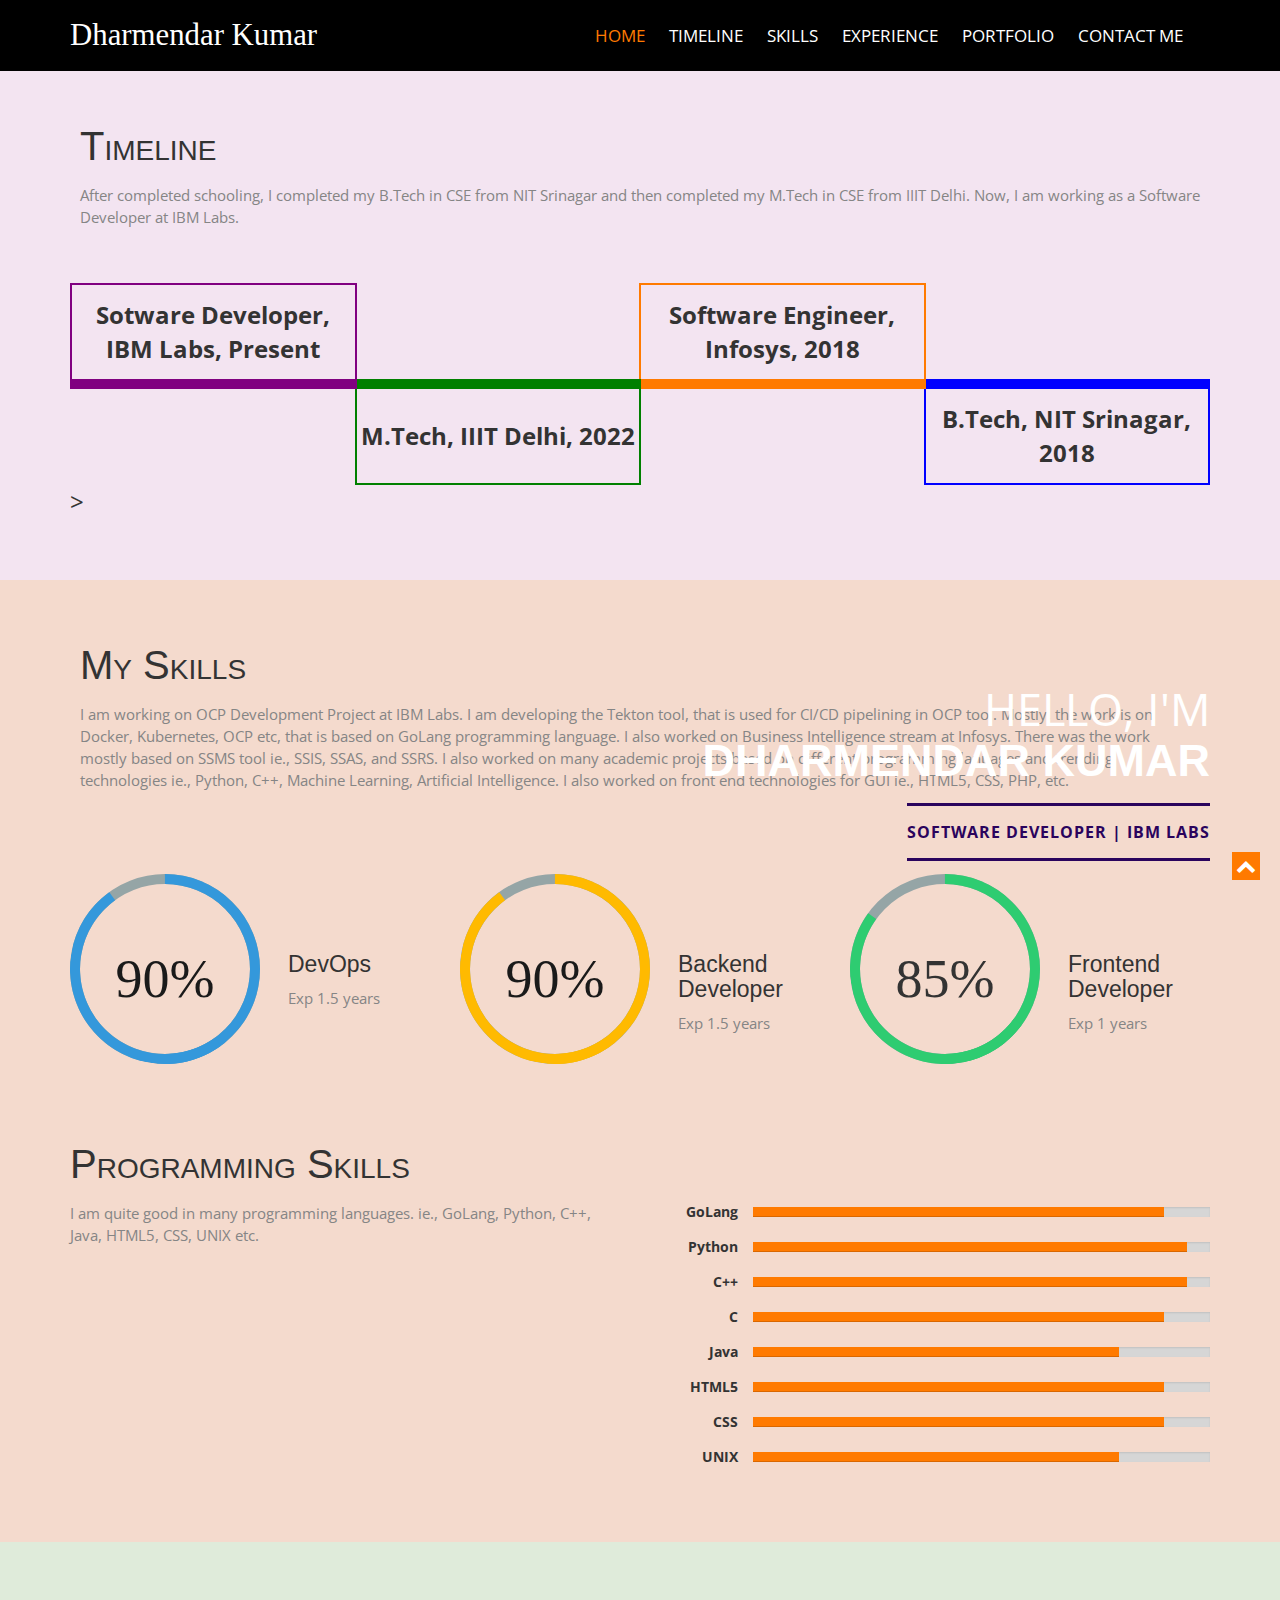
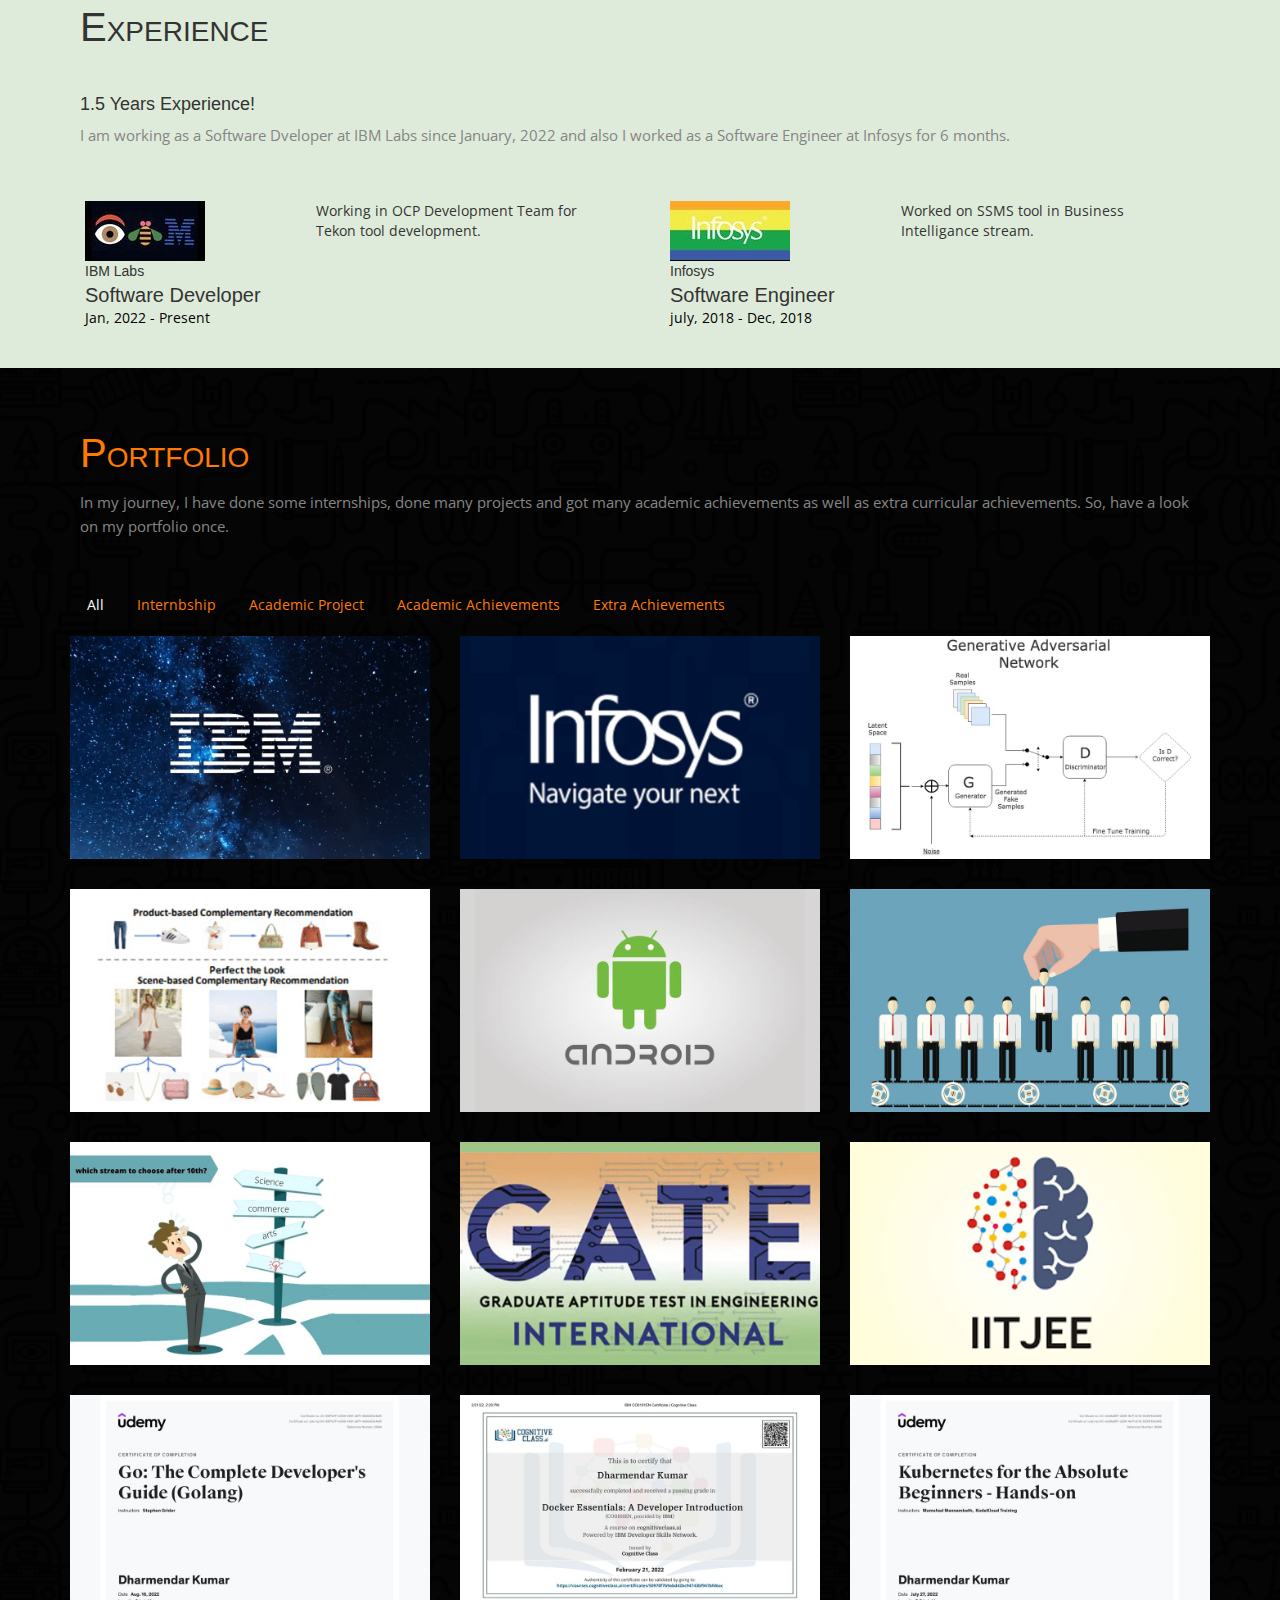
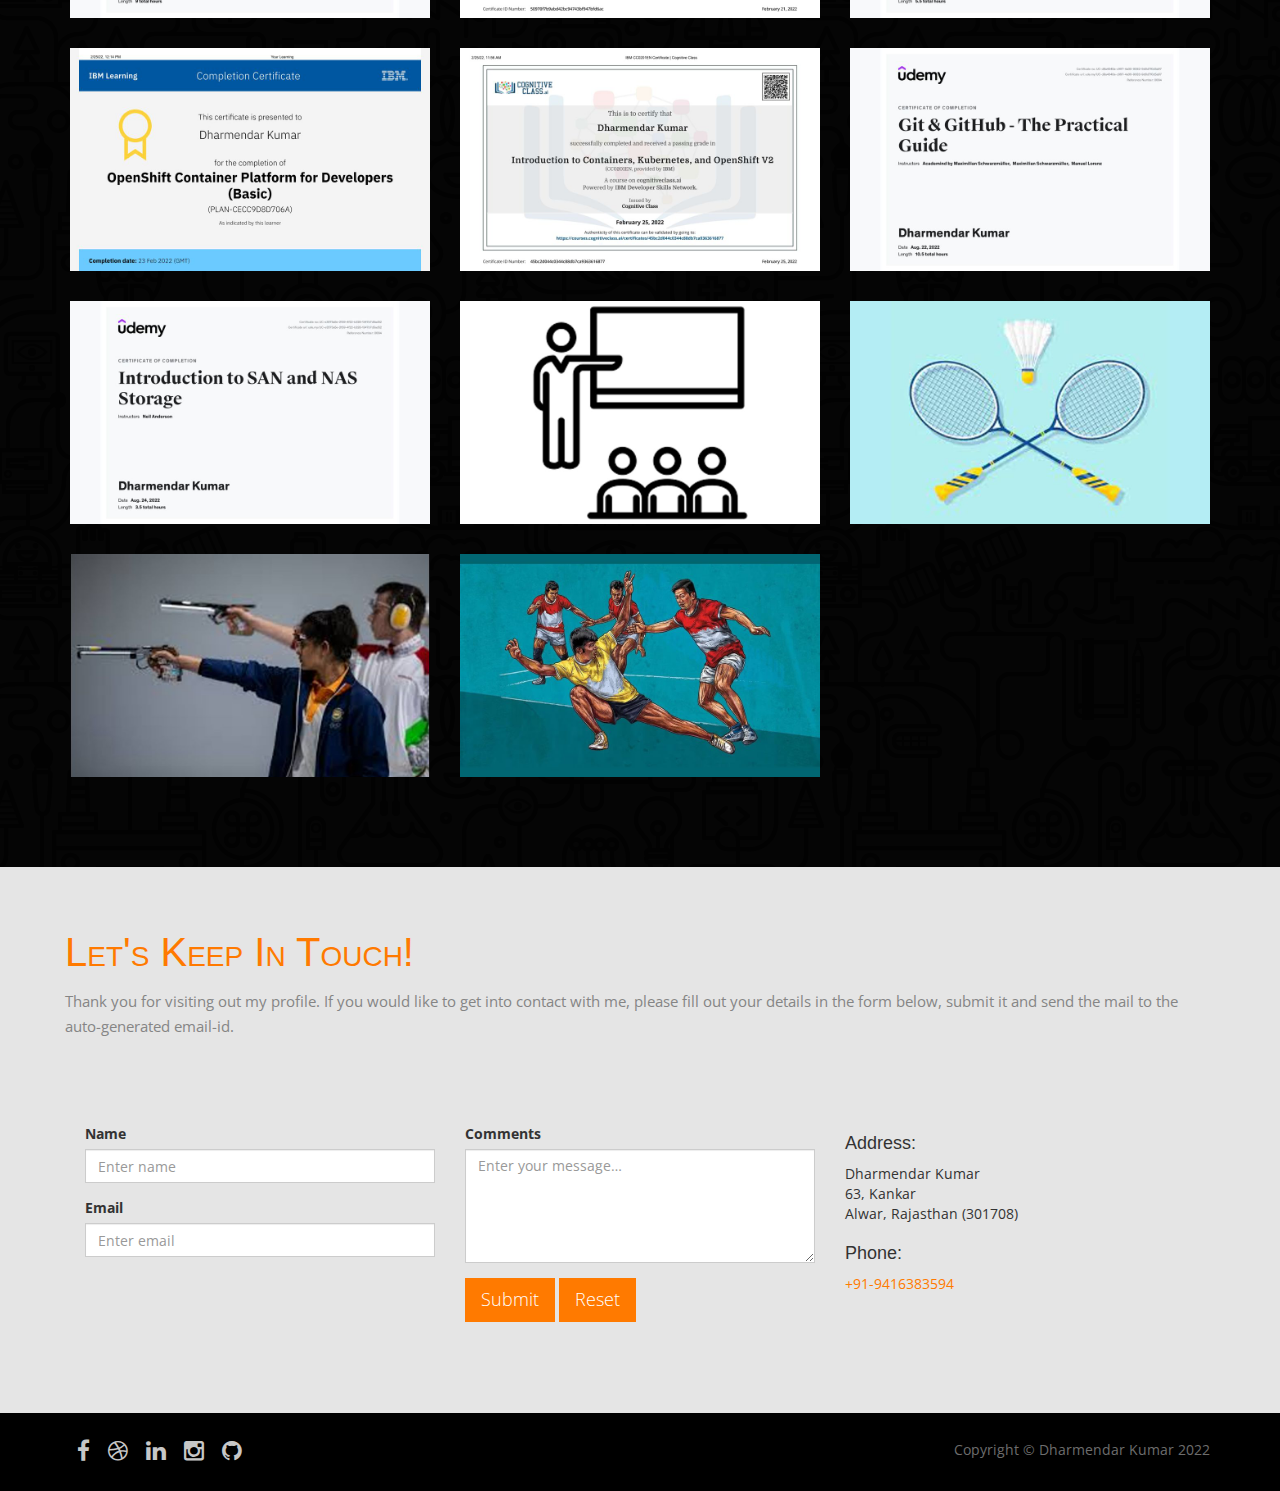
==== index.html @ c3bf2777 "portfolio files" ====
<!doctype html>
<!--[if IE 7 ]>    <html lang="en-gb" class="isie ie7 oldie no-js"> <![endif]-->
<!--[if IE 8 ]>    <html lang="en-gb" class="isie ie8 oldie no-js"> <![endif]-->
<!--[if IE 9 ]>    <html lang="en-gb" class="isie ie9 no-js"> <![endif]-->
<!--[if (gt IE 9)|!(IE)]><!-->
<html lang="en-gb" class="no-js">
<!--<![endif]-->






<head>
<meta charset="utf-8">
<meta name="viewport" content="width=device-width, initial-scale=1, maximum-scale=1">
<!--[if lt IE 9]> 
    <meta http-equiv="X-UA-Compatible" content="IE=edge,chrome=1">
    <![endif]-->
<title>Portfolio - Dharmendar Kumar</title>
<meta name="description" content="">
<meta name="author" content="WebThemez">
<!--[if lt IE 9]>
        <script src="http://html5shim.googlecode.com/svn/trunk/html5.js"></script>
    <![endif]-->
<!--[if lte IE 8]>
		<script type="text/javascript" src="http://explorercanvas.googlecode.com/svn/trunk/excanvas.js"></script>
	<![endif]-->
<link rel="stylesheet" href="css/bootstrap.min.css" />
<link rel="stylesheet" type="text/css" href="css/isotope.css" media="screen" />
<link rel="stylesheet" href="js/fancybox/jquery.fancybox.css" type="text/css" media="screen" />
<link rel="stylesheet" type="text/css" href="css/da-slider.css" />
<link rel="stylesheet" href="css/styles.css" />
<!-- Font Awesome -->
<link href="css/font-awesome.min.css" rel="stylesheet">
</head>







<body>
<header class="header">
  <div class="container">
    <nav class="navbar navbar-inverse" role="navigation">
      <div class="navbar-header">
        <button type="button" id="nav-toggle" class="navbar-toggle" data-toggle="collapse" data-target="#main-nav"> <span class="sr-only">Toggle navigation</span> <span class="icon-bar"></span> <span class="icon-bar"></span> <span class="icon-bar"></span> </button>
        <a href="#" class="navbar-brand scroll-top logo"><b>Dharmendar Kumar</b></a> </div>
      <!--/.navbar-header-->
      <div id="main-nav" class="collapse navbar-collapse">
        <ul class="nav navbar-nav" id="mainNav">
          <li class="active"><a href="#home" class="scroll-link">Home</a></li>
          <li><a href="#aboutUs" class="scroll-link">Timeline</a></li>
          <li><a href="#skills" class="scroll-link">Skills</a></li>
          <li><a href="#experience" class="scroll-link">Experience</a></li>
          <li><a href="#portfolio" class="scroll-link">Portfolio</a></li>
          <li><a href="#contactUs" class="scroll-link">Contact Me</a></li>
        </ul>
      </div>
      <!--/.navbar-collapse--> 
    </nav>
    <!--/.navbar--> 
  </div>
  <!--/.container--> 
</header>
<!--/.header-->
<div id="#top"></div>
<section id="home">
  <div class="banner-container"> <img src="images/banner-bg6.jpg" alt="banner" width=100% hight=70% />
    <div class="container banner-content">
      <div class="heroText">
        <h2><span>HEllo, I'm</span><br>
          Dharmendar Kumar</h2>
        <span class="caption">Software Developer | IBM Labs</span> </div>
    </div>
  </div>
</section>





<!-- Timeline Section
<div class="container">
  <section id="timeline">
    <h2 class="text-center">Timeline</h2>
    <hr class="star-primary">
    <ul class="timeline">
       <li class="timeline">
        <div class="timeline-badge success"><i class="fa fa-file-o"></i></div>
        <div class="timeline-panel">
          <div class="timeline-heading">
            <h4 class="timeline-title">TCS CAMPUS AMBASSADOR</h4>
            <p><small class="text-muted"><i class="fa fa-clock-o"></i> January, 2017-Present</small></p>
          </div>
          <div class="timeline-body">
            <p>Was selected for the TCS campus ambassador.</p>
          </div>
        </div>
      </li>
      <li class="timeline-inverted">
        <div class="timeline-badge warning"><i class="fa fa-check-square-o"></i></div>
        <div class="timeline-panel">
          <div class="timeline-heading">
            <h4 class="timeline-title">Portfolio</h4>
            <p><small class="text"><i class="fa fa-clock-o"></i> April, 2018</small></p>
          </div>
          <div class="timeline-body">
            <p>Created this website for showcasing my Portfolio.</p>
          </div>
        </div>
      </li>
      <li class="timeline">
        <div class="timeline-badge success"><i class="fa fa-file-o"></i></div>
        <div class="timeline-panel">
          <div class="timeline-heading">
            <h4 class="timeline-title">Huawei ICT Academy Competition India 2018</h4>
            <p><small class="text-muted"><i class="fa fa-clock-o"></i> jan, 2018</small></p>
          </div>
          <div class="timeline-body">
            <p>Was selected Top 200 students across the india in Global HCNA - Routing and Switching Exam and take the opportunity to global certification.</p>
          </div>
        </div>
      </li>
      <li class="timeline-inverted">
        <div class="timeline-badge warning"><i class="fa fa-check-square-o"></i></div>
        <div class="timeline-panel">
          <div class="timeline-heading">
            <h4 class="timeline-title">Udacity WebDev Basics</h4>
            <p><small class="text"><i class="fa fa-clock-o"></i> Feb, 2018</small></p>
          </div>
          <div class="timeline-body">
            <p>Was selected for the google india challenge scholership for Front-End WebDev and started to working on that Course and its projects.</p>
          </div>
        </div>
      </li>
      <li class="timeline">
        <div class="timeline-badge warning"><i class="fa fa-check-square-o"></i></div>
        <div class="timeline-panel">
          <div class="timeline-heading">
            <h4 class="timeline-title">Spychat App</h4>
            <p><small class="text-muted"><i class="fa fa-clock-o"></i> April, 2018</small></p>
          </div>
          <div class="timeline-body">
            <p>Created my first python app.It was a great experiance and I got a chance to work on something different and I will learn new things.</p>
          </div>
        </div>
      </li>
      <li class="timeline-inverted">
        <div class="timeline-badge success"><i class="fa fa-file-o"></i></div>
        <div class="timeline-panel">
          <div class="timeline-heading">
            <h4 class="timeline-title">Learn Python course from udemy</h4>
            <p><small class="text"><i class="fa fa-clock-o"></i> March, 2018</small></p>
          </div>
          <div class="timeline-body">
            <p>Work on boot-up skills by solve 29 problems.</p>
          </div>
        </div>
      </li>
      <li class="timeline">
        <div class="timeline-badge success"><i class="fa fa-file-o"></i></div>
        <div class="timeline-panel">
          <div class="timeline-heading">
            <h4 class="timeline-title">Started learning Machine Learning course</h4>
            <p><small class="text-muted"><i class="fa fa-clock-o"></i> June, 2018</small></p>
          </div>
          <div class="timeline-body">
            <p>Started learing ML as it was so popular.</p>
          </div>
        </div>
      </li>
      <li class="timeline-inverted">
        <div class="timeline-badge warning"><i class="fa fa-check-square-o"></i></div>
        <div class="timeline-panel">
          <div class="timeline-heading">
            <h4 class="timeline-title">First Project in C</h4>
            <p><small class="text"><i class="fa fa-clock-o"></i> August 2016</small></p>
          </div>
          <div class="timeline-body">
            <p>Started working on my first ever project in C which was not a very Complex one but still it was my first step twards progaming and devlopment.</p>
          </div>
        </div>
      </li>
    </ul>
    <div class="text-center">
      <img class="img-fluid" src="img/under_construction.png" alt="">
      <h3>Under Construction</h3>
    </div> -->
  <!-- </section>
</div> -->

<!-- <section id="introText">
  <div class="container">
    <div>
      <h1>I create beautiful responsive websites, Yes I am a UX geek</h1>
      <p>Lorem ipsum dolor sit amet, consectetur adipiscing elit. Suspendisse interdum erat et neque tincidunt volutpat. Cras eget augue id dui varius pretium. Cras posuere dolor risus. Pellentesque elementum ultricies quam, sit amet rhoncus nisl viverra in. Cras imperdiet nisi a euismod molestie. Ut a metus arcu. Pellentesque feugiat dictum erat. Nulla vehicula condimentum purus, quis imperdiet nisl ultricies eleifend. Nulla quis rhoncus risus. Ut vel vehicula urna.</p>
    </div>
  </div>
</section> -->





<!--About-->
<section id="aboutUs" class="secPad">
  <div class="container">
    <div class="heading "> 
      <!-- Heading -->
      <h2>Timeline</h2>
      <p>After completed schooling, I completed my B.Tech in CSE from NIT Srinagar and then completed my M.Tech in CSE from IIIT Delhi. Now, I am working as a Software Developer at IBM Labs.</p>
    </div>
  
    <!-- <table style="width:100%;height:100px;text-align:center;margin:auto;border-collapse: collapse;">
      <tr style="height:100px;">
        <td style="border:1px solid;">X GDPS (RBSE) 2011</td>
        <td style="font-size:xx-large">»</td>
        <td style="border:1px solid;">XII GDPS (RBSE) 2013</td>
        <td style="font-size:xx-large">»</td>
        <td style="border:1px solid;">B.Tech NIT Srinagar 2018</td>
        <td style="font-size:xx-large">»</td>
        <td style="border:1px solid;">Software Engineer Infosys 2018</td>
        <td style="font-size:xx-large">»</td>
        <td style="border:1px solid;">M.Tech IIIT Delhi 2022</td>
        <td style="font-size:xx-large">»</td>
        <td style="border:1px solid;">Software Developer IBM Labs Present</td>
      </tr>
    </table> -->
    <font font-weight:bold; size="5" face="Courier New" ><b>
    <table style="width:100%;height:200px;text-align:center;margin:auto;border-collapse: collapse;">
      <tr style="height:100px;">
        <!-- <div class="time"> -->
        <td style="border:2px solid;border-bottom:10px solid; border-color:purple">Sotware Developer, IBM Labs, Present</td>
      <!-- </div> -->
        <td style="width:25%;border-bottom:10px solid; border-color:green">&nbsp;</td>
        <td style="width:25%;border:2px solid;border-bottom:10px solid; border-color:#FF7A00">Software Engineer, Infosys, 2018</td>
        <td style="width:25%;border-bottom:10px solid; border-color:blue">&nbsp;</td>
      </tr>
      <tr style="height:100px;">
        <td>&nbsp;</td>
        <td style="width:25%;border:2px solid; border-color:green">M.Tech, IIIT Delhi, 2022</td>
        <td>&nbsp;</td>
        <td style="width:25%;border:2px solid; border-color:blue">B.Tech, NIT Srinagar, 2018</td>
      </tr>
    </table></b>>
  </font>
    <!-- <div class="row"> 
      <div class="col-md-4 tileBox"> <img src="images/dharm-removebg.png" alt="me" width="325" height="300"/> </div>
      <div class="col-md-8 tileBox">
        <div class="txtHead">
          <h2>I am Dharmendar Kumar,</h2>
          <h3>Software Developer</h3>
        </div>
        <p>Lorem ipsum dolor sit amet, consectetur adipiscing elitendisse interdum erat et neque tincidunt volutpat. Cras eget. Suspendisse interdum erat et neque tincidunt volutpat. <br/>
          <br/>
          Cras eget augue id dui varius pretium.
          Consectetur adipiscing elit. Suspendisse interdum erat et neque tincidunt volutpat. Cras eget augue id dui varius.</p>
      </div>
    </div> -->
  </div>
</section>




<!--Quote-->
<!-- <section id="quote" class="bg-parlex">
  <div class="parlex-back">
    <div class="container">
     <div class="row">
	<div class="col-md-12">      <h2>“Dreams are extremely important. You can’t do it unless you imagine it.” <span>-George Lucas</span></h2></div>
      </div>
    </div>
  </div>
</section> -->


<!--Skills-->
<section id="skills" class="secPad white">
  <div class="container">
    <div class="heading "> 
      <!-- Heading -->
      <h2>My Skills</h2>
      <p>I am working on OCP Development Project at IBM Labs. I am developing the Tekton tool, that is used for CI/CD pipelining in OCP tool. 
        Mostly, the work is on Docker, Kubernetes, OCP etc, that is based on GoLang programming language. 
        I also worked on Business Intelligence stream at Infosys. There was the work mostly based on SSMS tool ie., SSIS, SSAS, and SSRS.
        I also worked on many academic projects based on different programming lanuages and trending technologies ie., 
        Python, C++, Machine Learning, Artificial Intelligence.
        I also worked on front end technologies for GUI ie., HTML5, CSS, PHP, etc.</p>
    </div>
    <div class="row skillContainer">
      <div class="col-md-4 skillBox">
        <div id="diagram-id-3" class="diagram" data-percent="90%"></div>
        <div class="chart-text">
          <h4>DevOps</h4>
          <p>Exp 1.5 years</p>
        </div>
      </div>

      <div class="col-md-4 skillBox">
        <div id="diagram-id-1" class="diagram" data-percent="90%"></div>
        <div class="chart-text">
          <h4>Backend Developer</h4>
          <p>Exp 1.5 years</p>
        </div>
      </div>

      <div class="col-md-4 skillBox">
        <div id="diagram-id-2" class="diagram" data-percent="85%"></div>
        <div class="chart-text">
          <h4>Frontend Developer</h4>
          <p>Exp 1 years</p>
        </div>
      </div>
     
    </div>
    <div class="row">
      <div class="col-sm-6">
        <h2>Programming Skills</h2>
        <p class="mrgBtm20"> I am quite good in many programming languages. ie., 
          GoLang, Python, C++, Java, HTML5, CSS, UNIX etc.
           </p>
      </div>
      <div class="col-sm-6"> <br/>
        <br/>
        <br/>
        <div class="row">
          <div class="col-md-2 skilltitle"><b>GoLang</b></div>
          <div class="col-md-10">
            <div class="progress">
              <div class="progress-bar" role="progressbar" aria-valuenow="90" aria-valuemin="0" aria-valuemax="100" style="width: 90%;"> <span class="sr-only">90% Complete</span> </div>
            </div>
          </div>
        </div>
        <div class="row">
          <div class="col-md-2 skilltitle"><b>Python</b></div>
          <div class="col-md-10">
            <div class="progress">
              <div class="progress-bar" role="progressbar" aria-valuenow="80" aria-valuemin="0" aria-valuemax="100" style="width: 95%;"> <span class="sr-only">95% Complete</span> </div>
            </div>
          </div>
        </div>
        <div class="row">
          <div class="col-md-2 skilltitle"><b>C++</b></div>
          <div class="col-md-10">
            <div class="progress">
              <div class="progress-bar" role="progressbar" aria-valuenow="80" aria-valuemin="0" aria-valuemax="100" style="width: 95%;"> <span class="sr-only">95% Complete</span> </div>
            </div>
          </div>
        </div>
        <div class="row">
          <div class="col-md-2 skilltitle"><b>C</b></div>
          <div class="col-md-10">
            <div class="progress">
              <div class="progress-bar" role="progressbar" aria-valuenow="80" aria-valuemin="0" aria-valuemax="100" style="width: 90%;"> <span class="sr-only">90% Complete</span> </div>
            </div>
          </div>
        </div>
        <div class="row">
          <div class="col-md-2 skilltitle"><b>Java</b></div>
          <div class="col-md-10">
            <div class="progress">
              <div class="progress-bar" role="progressbar" aria-valuenow="80" aria-valuemin="0" aria-valuemax="100" style="width: 80%;"> <span class="sr-only">80% Complete</span> </div>
            </div>
          </div>
        </div>
        <div class="row">
          <div class="col-md-2 skilltitle"><b>HTML5</b></div>
          <div class="col-md-10">
            <div class="progress">
              <div class="progress-bar" role="progressbar" aria-valuenow="80" aria-valuemin="0" aria-valuemax="100" style="width: 90%;"> <span class="sr-only">90% Complete</span> </div>
            </div>
          </div>
        </div>
        <div class="row">
          <div class="col-md-2 skilltitle"><b>CSS</b></div>
          <div class="col-md-10">
            <div class="progress">
              <div class="progress-bar" role="progressbar" aria-valuenow="75" aria-valuemin="0" aria-valuemax="100" style="width: 90%;"> <span class="sr-only">90% Complete</span> </div>
            </div>
          </div>
        </div>
        <div class="row">
          <div class="col-md-2 skilltitle"><b>UNIX</b></div>
          <div class="col-md-10">
            <div class="progress">
              <div class="progress-bar" role="progressbar" aria-valuenow="75" aria-valuemin="0" aria-valuemax="100" style="width: 80%;"> <span class="sr-only">80% Complete</span> </div>
            </div>
          </div>
        </div>
      </div>
    </div>
  </div>
</section>






<!--Experience-->
<section id="experience">
<div class="container">
<div class="heading"> 
  <!-- Heading -->
  <h2>Experience</h2>
  <br/>
  <h4>1.5 Years Experience!</h4>
  <p>I am working as a Software Dveloper at IBM Labs since January, 2022 and also I worked as a Software Engineer at Infosys for 6 months.</p>
</div>
<div class="row experience-details">
  <div class="col-md-6">
    <div class="col-md-5">
      <div class="icon-block">
        <!-- <i class="fa fa-desktop"></i> -->
        <img src="images/ibmlogo.jpg" alt="" /></div>
      <div class="pull-left">
        <h5>IBM Labs</h5>
        <h4>Software Developer</h4>
        <span>Jan, 2022 - Present</span> </div>
    </div>
    <div class="col-md-7"> Working in OCP Development Team for Tekon tool development. </div>
  </div>
  <div class="col-md-6">
    <div class="col-md-5">
      <div class="icon-block">
        <!-- <i class="fa fa-database"></i> -->
        <img src="images/infosyslogo.jpg" alt="" /></div>
      <div class="pull-left">
        <h5>Infosys</h5>
        <h4>Software Engineer</h4>
        <span>july, 2018 - Dec, 2018</span> </div>
    </div>
    <div class="col-md-7"> Worked on SSMS tool in Business Intelligance stream. </div>
  </div>
</div>
</section>








<!--Portfolio-->
<section id="portfolio" class="page-section section appear clearfix secPad">
  <div class="container">
    <div class="heading"> 
      <!-- Heading -->
      <h2>Portfolio</h2>
      <p>In my journey, I have done some internships, done many projects and got many academic achievements as well as extra curricular achievements. 
        So, have a look on my portfolio once.</p>
    </div>
    <div class="row">
      <nav id="filter" class="col-md-12">
        <ul>
          <li><a href="#" class="current btn-theme btn-small" data-filter="*">All</a></li>
          <li><a href="#" class="btn-theme btn-small" data-filter=".webdesign">Internbship</a></li>
          <li><a href="#" class="btn-theme btn-small" data-filter=".photography">Academic Project</a></li>
          <li><a href="#" class="btn-theme btn-small" data-filter=".print">Academic Achievements</a></li>
          <li><a href="#" class="btn-theme btn-small" data-filter=".extra">Extra Achievements</a></li>
        </ul>
      </nav>
      <div class="col-md-12">
        <div class="row">
          <div class="portfolio-items isotopeWrapper clearfix" id="3">
            <article class="col-sm-4 isotopeItem webdesign">
              <div class="portfolio-item"> <img src="images/portfolio/ibm.jpg" alt="" />
                <div class="portfolio-desc align-center">
                  <div class="folio-info"> <a href="images/portfolio/ibm.jpg" class="fancybox">
                    <h5>Z-Trial for CICS TX</h5>
                    <i class="fa fa-plus-square-o fa-2x"></i></a> </div>
                </div>
              </div>
            </article>
            <article class="col-sm-4 isotopeItem webdesign">
              <div class="portfolio-item"> <img src="images/portfolio/infy.jpg" alt="" />
                <div class="portfolio-desc align-center">
                  <div class="folio-info"> <a href="images/portfolio/infy.jpg" class="fancybox">
                    <h5>Kaga Insurance Policy Design</h5>
                    <i class="fa fa-plus-square-o fa-2x"></i></a> </div>
                </div>
              </div>
            </article>




            <article class="col-sm-4 isotopeItem photography">
              <div class="portfolio-item"> <img src="images/portfolio/gan.jpg" alt="" />
                <div class="portfolio-desc align-center">
                  <div class="folio-info"> <a href="images/portfolio/gan.jpg" class="fancybox">
                    <h5>GAN Model in the Domain of Hyperspectral Images using CNN</h5>
                    <i class="fa fa-plus-square-o fa-2x"></i></a> </div>
                </div>
              </div>
            </article>
            <article class="col-sm-4 isotopeItem photography">
              <div class="portfolio-item"> <img src="images/portfolio/PTL.jpg" alt="" />
                <div class="portfolio-desc align-center">
                  <div class="folio-info"> <a href="images/portfolio/PTL.jpg" class="fancybox">
                    <h5>Perfect the Look: Scene-based Complementary Product Recommendation</h5>
                    <i class="fa fa-plus-square-o fa-2x"></i></a> </div>
                </div>
              </div>
            </article>
            <article class="col-sm-4 isotopeItem photography">
              <div class="portfolio-item"> <img src="images/portfolio/android.jpg" alt="" />
                <div class="portfolio-desc align-center">
                  <div class="folio-info"> <a href="images/portfolio/android.jpg" class="fancybox">
                    <h5>Sevaarth: An Android Application</h5>
                    <i class="fa fa-plus-square-o fa-2x"></i></a> </div>
                </div>
              </div>
            </article>
            <article class="col-sm-4 isotopeItem photography">
              <div class="portfolio-item"> <img src="images/portfolio/campus.jpg" alt="" />
                <div class="portfolio-desc align-center">
                  <div class="folio-info"> <a href="images/portfolio/campus.jpg" class="fancybox">
                    <h5>Campus Recruitment Process System</h5>
                    <i class="fa fa-plus-square-o fa-2x"></i></a> </div>
                </div>
              </div>
            </article>
            <article class="col-sm-4 isotopeItem photography">
              <div class="portfolio-item"> <img src="images/portfolio/stream.jpg" alt="" />
                <div class="portfolio-desc align-center">
                  <div class="folio-info"> <a href="images/portfolio/stream.jpg" class="fancybox">
                    <h5>Stream Analysis for Career Choice</h5>
                    <i class="fa fa-plus-square-o fa-2x"></i></a> </div>
                </div>
              </div>
            </article>
      



            
            <article class="col-sm-4 isotopeItem print">
              <div class="portfolio-item"> <img src="images/portfolio/gate.jpg" alt="" />
                <div class="portfolio-desc align-center">
                  <div class="folio-info"> <a href="images/portfolio/gate.jpg" class="fancybox">
                    <h5>GATE-CS Qualified</h5>
                    <i class="fa fa-plus-square-o fa-2x"></i></a> </div>
                </div>
              </div>
            </article>
            <article class="col-sm-4 isotopeItem print">
              <div class="portfolio-item"> <img src="images/portfolio/iit.jpg" alt="" />
                <div class="portfolio-desc align-center">
                  <div class="folio-info"> <a href="images/portfolio/iit.jpg" class="fancybox">
                    <h5>IIT/JEE Qualified</h5>
                    <i class="fa fa-plus-square-o fa-2x"></i></a> </div>
                </div>
              </div>
            </article>
            <article class="col-sm-4 isotopeItem print">
              <div class="portfolio-item"> <img src="images/portfolio/golang.jpg" alt="" />
                <div class="portfolio-desc align-center">
                  <div class="folio-info"> <a href="images/portfolio/golang.jpg" class="fancybox">
                    <h5>GoLang Certificate</h5>
                    <i class="fa fa-plus-square-o fa-2x"></i></a> </div>
                </div>
              </div>
            </article>
            <article class="col-sm-4 isotopeItem print">
              <div class="portfolio-item"> <img src="images/portfolio/docker.jpg" alt="" />
                <div class="portfolio-desc align-center">
                  <div class="folio-info"> <a href="images/portfolio/docker.jpg" class="fancybox">
                    <h5>Docker for Developers</h5>
                    <i class="fa fa-plus-square-o fa-2x"></i></a> </div>
                </div>
              </div>
            </article>
            <article class="col-sm-4 isotopeItem print">
              <div class="portfolio-item"> <img src="images/portfolio/kubernetes.jpg" alt="" />
                <div class="portfolio-desc align-center">
                  <div class="folio-info"> <a href="images/portfolio/kubernetes.jpg" class="fancybox">
                    <h5>Kubernetes Certificate</h5>
                    <i class="fa fa-plus-square-o fa-2x"></i></a> </div>
                </div>
              </div>
            </article>
            <article class="col-sm-4 isotopeItem print">
              <div class="portfolio-item"> <img src="images/portfolio/ocp.jpg" alt="" />
                <div class="portfolio-desc align-center">
                  <div class="folio-info"> <a href="images/portfolio/ocp.jpg" class="fancybox">
                    <h5>Openshift Container Platform for Developers</h5>
                    <i class="fa fa-plus-square-o fa-2x"></i></a> </div>
                </div>
              </div>
            </article>
            <article class="col-sm-4 isotopeItem print">
              <div class="portfolio-item"> <img src="images/portfolio/cko.jpg" alt="" />
                <div class="portfolio-desc align-center">
                  <div class="folio-info"> <a href="images/portfolio/cko.jpg" class="fancybox">
                    <h5>Containers, Kubernetes, and Openshift V2 </h5>
                    <i class="fa fa-plus-square-o fa-2x"></i></a> </div>
                </div>
              </div>
            </article>
            <article class="col-sm-4 isotopeItem print">
              <div class="portfolio-item"> <img src="images/portfolio/git.jpg" alt="" />
                <div class="portfolio-desc align-center">
                  <div class="folio-info"> <a href="images/portfolio/git.jpg" class="fancybox">
                    <h5>Git & GitHub Certificate</h5>
                    <i class="fa fa-plus-square-o fa-2x"></i></a> </div>
                </div>
              </div>
            </article>
            <article class="col-sm-4 isotopeItem print">
              <div class="portfolio-item"> <img src="images/portfolio/san.jpg" alt="" />
                <div class="portfolio-desc align-center">
                  <div class="folio-info"> <a href="images/portfolio/san.jpg" class="fancybox">
                    <h5>SAN and NAS Storage Certificate</h5>
                    <i class="fa fa-plus-square-o fa-2x"></i></a> </div>
                </div>
              </div>
            </article>
            <article class="col-sm-4 isotopeItem print">
              <div class="portfolio-item"> <img src="images/portfolio/ta.jpg" alt="" />
                <div class="portfolio-desc align-center">
                  <div class="folio-info"> <a href="images/portfolio/ta.jpg" class="fancybox">
                    <h5>TAship in IIITD</h5>
                    <i class="fa fa-plus-square-o fa-2x"></i></a> </div>
                </div>
              </div>
            </article>
            
            



            <article class="col-sm-4 isotopeItem extra">
              <div class="portfolio-item"> <img src="images/portfolio/badminton.jpg" alt="" />
                <div class="portfolio-desc align-center">
                  <div class="folio-info"> <a href="images/portfolio/badminton.jpg" class="fancybox">
                    <h5>Badminton Winner</h5>
                    <i class="fa fa-plus-square-o fa-2x"></i></a> </div>
                </div>
              </div>
            </article>
            <article class="col-sm-4 isotopeItem extra">
              <div class="portfolio-item"> <img src="images/portfolio/shooting.jpg" alt="" />
                <div class="portfolio-desc align-center">
                  <div class="folio-info"> <a href="images/portfolio/shooting.jpg" class="fancybox">
                    <h5>State Shooter</h5>
                    <i class="fa fa-plus-square-o fa-2x"></i></a> </div>
                </div>
              </div>
            </article>
            <article class="col-sm-4 isotopeItem extra">
              <div class="portfolio-item"> <img src="images/portfolio/kabaddi.jpg" alt="" />
                <div class="portfolio-desc align-center">
                  <div class="folio-info"> <a href="images/portfolio/kabaddi.jpg" class="fancybox">
                    <h5>Kabaddi Winner</h5>
                    <i class="fa fa-plus-square-o fa-2x"></i></a> </div>
                </div>
              </div>
            </article>
          </div>
        </div>
      </div>
    </div>
  </div>
</section>







<!--Contact -->
<section id="contactUs" class="page-section secPad">
  <div class="container">
    <div class="row">
      <div class="heading"> 
        <!-- Heading -->
        <h2>Let's Keep In Touch!</h2>
        <p>Thank you for visiting out my profile. If you would like to get into contact with me, please fill out your details in the form below, submit it and send the mail to the auto-generated email-id.</p>
      </div>
    </div>
    <div class="row mrgn30">
      <form method="post" action="mailto:dam.garg18@gmail.com?Subject=Mail from Website" id="contactfrm" role="form" enctype="text/plain">
        <!-- <textarea>Interested in your profile. Thanks!</textarea> -->
        <div class="col-sm-4">
          <div class="form-group">
            <label for="name">Name</label>
            <input type="text" class="form-control" name="Name" id="name" placeholder="Enter name" title="Please enter your name (at least 2 characters)">
          </div>
          <div class="form-group">
            <label for="email">Email</label>
            <input type="email" class="form-control" name="Email" id="email" placeholder="Enter email" title="Please enter a valid email address">
          </div>
        </div>
        <div class="col-sm-4">
          <div class="form-group">
            <label for="comments">Comments</label>
            <textarea name="Comment" class="form-control" id="comments" cols="3" rows="5" placeholder="Enter your message…" title="Please enter your message (at least 10 characters)"></textarea>
          </div>
          <button type="submit" class="btn btn-lg btn-primary" id="submit">Submit</button>
          <button type="reset" class="btn btn-lg btn-primary" id="reset">Reset</button>
          <div class="result"></div>
        </div>
      </form>
      <div class="col-sm-4">
        <h4>Address:</h4>
        <address>
        Dharmendar Kumar<br>
        63, Kankar<br>
        Alwar, Rajasthan (301708) <br>
        </address>
        <h4>Phone:</h4>
        <address>
        <a href="tel:+91-9416383594">+91-9416383594</a><br>
        </address>
      </div>
    </div>
  </div>
  <!--/.container--> 
</section>






<!--/.page-section-->
<footer class="copyright">
  <div class="container">
    <div class="row">
      <div class="col-md-6">
        <div class="social pull-left">
           <!-- <a href="http://twitter.com"><i class="fa fa-twitter"></i></a>  -->
           <a href="http://www.facebook.com/profile.php?id=100008387088481"><i class="fa fa-facebook"></i></a> 
           <a href="#"><i class="fa fa-dribbble"></i></a> 
           <!-- <a href="#"><i class="fa fa-flickr"></i></a>  -->
           <a href="https://linkedin.com/in/DharmGarg"><i class="fa fa-linkedin"></i></a> 
           <a href="https://www.instagram.com/dharm_garg"><i class="fa fa-instagram"></i></a> 
           <a href="http://www.github.com/DharmGarg"><i class="fa fa-github"></i></a> </div>
      </div>
      <div class="col-md-6"> <span class="pull-right">Copyright &copy; Dharmendar Kumar 2022</span> </div>
    </div>
    <!-- / .row --> 
  </div>
</footer>
<a href="#top" class="topHome"><i class="fa fa-chevron-up fa-2x"></i></a> 








<!--[if lte IE 8]><script src="//ajax.googleapis.com/ajax/libs/jquery/1.11.0/jquery.min.js"></script><![endif]--> 
<script src="js/modernizr-latest.js"></script> 
<script src="js/jquery-1.8.2.min.js" type="text/javascript"></script> 
<script src="js/bootstrap.min.js" type="text/javascript"></script> 
<script src="js/jquery.isotope.min.js" type="text/javascript"></script> 
<script src="js/fancybox/jquery.fancybox.pack.js" type="text/javascript"></script> 
<script src="js/jquery.nav.js" type="text/javascript"></script> 
<script src="js/jquery.cslider.js" type="text/javascript"></script> 
<script src="js/jquery.diagram.js"></script> 
<script src="js/custom.js" type="text/javascript"></script> 
<script src="js/owl-carousel/owl.carousel.js"></script>
</body>
</html>
---- css/isotope.css ----
/* Start: Recommended Isotope styles */

/**** Isotope Filtering ****/

.isotope-item {
  z-index: 2;
}

.isotope-hidden.isotope-item {
  pointer-events: none;
  z-index: 1;
}

/**** Isotope CSS3 transitions ****/

.isotope,
.isotope .isotope-item {
  -webkit-transition-duration: 0.8s;
     -moz-transition-duration: 0.8s;
      -ms-transition-duration: 0.8s;
       -o-transition-duration: 0.8s;
          transition-duration: 0.8s;
}

.isotope {
  -webkit-transition-property: height, width;
     -moz-transition-property: height, width;
      -ms-transition-property: height, width;
       -o-transition-property: height, width;
          transition-property: height, width;
}

.isotope .isotope-item {
  -webkit-transition-property: -webkit-transform, opacity;
     -moz-transition-property:    -moz-transform, opacity;
      -ms-transition-property:     -ms-transform, opacity;
       -o-transition-property:         top, left, opacity;
          transition-property:         transform, opacity;
}

/**** disabling Isotope CSS3 transitions ****/

.isotope.no-transition,
.isotope.no-transition .isotope-item,
.isotope .isotope-item.no-transition {
  -webkit-transition-duration: 0s;
     -moz-transition-duration: 0s;
      -ms-transition-duration: 0s;
       -o-transition-duration: 0s;
          transition-duration: 0s;
}

/* End: Recommended Isotope styles */



/* disable CSS transitions for containers with infinite scrolling*/
.isotope.infinite-scrolling {
  -webkit-transition: none;
     -moz-transition: none;
      -ms-transition: none;
       -o-transition: none;
          transition: none;
}



/**** Isotope styles ****/

/* required for containers to inherit vertical size from window */
/*html,
body {
  height: 100%;
}*/

#container {
  border: 1px solid #666;
  padding: 5px;
  margin-bottom: 20px;
}

.element {
  width: 110px;
  height: 110px;
  margin: 5px;
  float: left;
  overflow: hidden;
  position: relative;
  background: #888;
  color: #222;
  -webkit-border-top-right-radius: 1.2em;
      -moz-border-radius-topright: 1.2em;
          border-top-right-radius: 1.2em;
}

.element.alkali          { background: #F00; background: hsl(   0, 100%, 50%); }
.element.alkaline-earth  { background: #F80; background: hsl(  36, 100%, 50%); }
.element.lanthanoid      { background: #FF0; background: hsl(  72, 100%, 50%); }
.element.actinoid        { background: #0F0; background: hsl( 108, 100%, 50%); }
.element.transition      { background: #0F8; background: hsl( 144, 100%, 50%); }
.element.post-transition { background: #0FF; background: hsl( 180, 100%, 50%); }
.element.metalloid       { background: #08F; background: hsl( 216, 100%, 50%); }
.element.other.nonmetal  { background: #00F; background: hsl( 252, 100%, 50%); }
.element.halogen         { background: #F0F; background: hsl( 288, 100%, 50%); }
.element.noble-gas       { background: #F08; background: hsl( 324, 100%, 50%); }


.element * {
  position: absolute;
  margin: 0;
}

.element .symbol {
  left: 0.2em;
  top: 0.4em;
  font-size: 3.8em;
  line-height: 1.0em;
  color: #FFF;
}
.element.large .symbol {
  font-size: 4.5em;
}

.element.fake .symbol {
  color: #000;
}

.element .name {
  left: 0.5em;
  bottom: 1.6em;
  font-size: 1.05em;
}

.element .weight {
  font-size: 0.9em;
  left: 0.5em;
  bottom: 0.5em;
}

.element .number {
  font-size: 1.25em;
  font-weight: bold;
  color: hsla(0,0%,0%,.5);
  right: 0.5em;
  top: 0.5em;
}

.variable-sizes .element.width2 { width: 230px; }

.variable-sizes .element.height2 { height: 230px; }

.variable-sizes .element.width2.height2 {
  font-size: 2.0em;
}

.element.large,
.variable-sizes .element.large,
.variable-sizes .element.large.width2.height2 {
  font-size: 3.0em;
  width: 350px;
  height: 350px;
  z-index: 100;
}

.clickable .element:hover {
  cursor: pointer;
}

.clickable .element:hover h3 {
  text-shadow:
    0 0 10px white,
    0 0 10px white
  ;
}

.clickable .element:hover h2 {
  color: white;
}
---- css/da-slider.css ----
.da-slider{
	width: 100%;
	min-width: 520px;
	height: 500px;
	position: relative;
	margin: 4% auto;
	overflow: hidden;
	/*background: transparent url(../images/waves.gif) repeat 0% 0%;
	border-top: 8px solid #efc34a;
	border-bottom: 8px solid #efc34a;
	box-shadow: 0px 1px 1px rgba(0,0,0,0.2), 0px -2px 1px #fff;*/ 
	-webkit-transition: background-position 1s ease-out 0.3s;
	-moz-transition: background-position 1s ease-out 0.3s;
	-o-transition: background-position 1s ease-out 0.3s;
	-ms-transition: background-position 1s ease-out 0.3s;
	transition: background-position 1s ease-out 0.3s;
}
.da-slide{
	position: absolute;
	width: 100%;
	height: 100%;
	top: 0px;
	left: 0px; 
	text-align: left;
}
.da-slide-current{
	z-index: 1000;
}
.da-slider-fb .da-slide{
	left: 100%;
}
.da-slider-fb  .da-slide.da-slide-current{
	left: 0px;
}
.da-slide h2,
.da-slide p,
.da-slide .da-link,
.da-slide .da-img{
	position: absolute;
	opacity: 0;
	left: 110%;
}
.da-slider-fb .da-slide h2,
.da-slider-fb .da-slide p,
.da-slider-fb .da-slide .da-link{
	left: 10%;
	opacity: 1;
}
.da-slider-fb .da-slide .da-img{
	left: 60%;
	opacity: 1;
}
.da-slide h2{
	color: #fff;
	font-size: 66px;
	width: 50%;
	top: 60px;
	white-space: nowrap;
	z-index: 10;
	text-shadow: 1px 1px 1px rgba(0,0,0,0.1); 
	font-weight: 700;
}
.da-slide p{
	width: 45%;
	top: 155px;
	color: #916c05;
	font-size: 18px;
	line-height: 26px;
	height: 80px;
	overflow: hidden;
	font-style: italic;
	font-weight: 400;
	font-style: italic;
}
.da-slide .da-img{
	text-align: center;
	width: 30%;
	top: 70px;
	height: 256px;
	line-height: 320px;
	left: 110%; /*60%*/
}
.da-slide .da-link{
	top: 270px; /*depends on p height*/
	color: #fff;
	text-shadow: 1px 1px 1px rgba(0,0,0,0.2);
	border: 3px solid rgba(255,255,255,0.8);
	padding: 2px 20px 0px;
	font-size: 16px;
	line-height: 30px;
	width: auto;
	text-align: center;
	background: rgba(255,255,255,0.2);
}
.da-slide .da-link:hover{
	background: rgba(255,255,255,0.3);
}
.da-dots{
	width: 100%;
	position: absolute;
	text-align: center;
	left: 0px;
	bottom: 20px;
	z-index: 2000;
	-moz-user-select: none;
	-webkit-user-select: none;
}
.da-dots span{
	display: inline-block;
	position: relative;
	width: 12px;
	height: 12px;
	border-radius: 50%;
	background: #fb6c00;
	margin: 3px;
	cursor: pointer;
	box-shadow: 
		1px 1px 1px rgba(0,0,0,0.1) inset, 
		1px 1px 1px rgba(255,255,255,0.1);
}
.da-dots span.da-dots-current:after{
	content: '';
	width: 8px;
	height: 8px;
	position: absolute;
	top: 2px;
	left: 2px;
	border-radius: 50%;
	background: rgb(255,255,255);
	background: -moz-linear-gradient(top, rgba(255,255,255,1) 0%, rgba(246,246,246,1) 47%, rgba(237,237,237,1) 100%);
	background: -webkit-gradient(linear, left top, left bottom, color-stop(0%,rgba(255,255,255,1)), color-stop(47%,rgba(246,246,246,1)), color-stop(100%,rgba(237,237,237,1)));
	background: -webkit-linear-gradient(top, rgba(255,255,255,1) 0%,rgba(246,246,246,1) 47%,rgba(237,237,237,1) 100%);
	background: -o-linear-gradient(top, rgba(255,255,255,1) 0%,rgba(246,246,246,1) 47%,rgba(237,237,237,1) 100%);
	background: -ms-linear-gradient(top, rgba(255,255,255,1) 0%,rgba(246,246,246,1) 47%,rgba(237,237,237,1) 100%);
	background: linear-gradient(top, rgba(255,255,255,1) 0%,rgba(246,246,246,1) 47%,rgba(237,237,237,1) 100%);
	filter: progid:DXImageTransform.Microsoft.gradient( startColorstr='#ffffff', endColorstr='#ededed',GradientType=0 );
}
.da-arrows{
	-moz-user-select: none;
	-webkit-user-select: none;
}
.da-arrows span{
	position: absolute;
	top: 50%;
	height: 30px;
	width: 30px;
	border-radius: 50%;
	background:rgba(255, 255, 255, 0.29);    
	cursor: pointer;
	z-index: 2000;
	opacity: 0;
	box-shadow: 
		1px 1px 1px rgba(0,0,0,0.1) inset, 
		1px 1px 1px rgba(255,255,255,0.1);
	-webkit-transition: opacity 0.4s ease-in-out-out 0.2s;
	-moz-transition: opacity 0.4s ease-in-out-out 0.2s;
	-o-transition: opacity 0.4s ease-in-out-out 0.2s;
	-ms-transition: opacity 0.4s ease-in-out-out 0.2s;
	transition: opacity 0.4s ease-in-out-out 0.2s;
}
.da-slider:hover .da-arrows span{
	opacity: 1;
}
.da-arrows span:after{
	content: '';
	position: absolute;
	width: 20px;
	height: 20px;
	top: 5px;
	left: 5px;
	background: transparent url(../images/arrows.png) no-repeat top left;
	border-radius: 50%;
	box-shadow: 1px 1px 2px rgba(0,0,0,0.1);
}
.da-arrows span:hover:after{
	box-shadow: 1px 1px 4px rgba(0,0,0,0.3);
}
.da-arrows span:active:after{
	box-shadow: 1px 1px 1px rgba(255,255,255,0.1);
}
.da-arrows span.da-arrows-next:after{
	background-position: top right;
}
.da-arrows span.da-arrows-prev{
	left: 15px;
}
.da-arrows span.da-arrows-next{
	right: 15px;
}

.da-slide-current h2,
.da-slide-current p,
.da-slide-current .da-link{
	left: 10%;
	opacity: 1;
}
.da-slide-current .da-img{
	left: 60%;
	opacity: 1;
}
/* Animation classes and animations */

/* Slide in from the right*/
.da-slide-fromright h2{
	-webkit-animation: fromRightAnim1 0.6s ease-in-out 0.8s both;
	-moz-animation: fromRightAnim1 0.6s ease-in-out 0.8s both;
	-o-animation: fromRightAnim1 0.6s ease-in-out 0.8s both;
	-ms-animation: fromRightAnim1 0.6s ease-in-out 0.8s both;
	animation: fromRightAnim1 0.6s ease-in-out 0.8s both;
}
.da-slide-fromright p{
	-webkit-animation: fromRightAnim2 0.6s ease-in-out 0.8s both;
	-moz-animation: fromRightAnim2 0.6s ease-in-out 0.8s both;
	-o-animation: fromRightAnim2 0.6s ease-in-out 0.8s both;
	-ms-animation: fromRightAnim2 0.6s ease-in-out 0.8s both;
	animation: fromRightAnim2 0.6s ease-in-out 0.8s both;
}
.da-slide-fromright .da-link{
	-webkit-animation: fromRightAnim3 0.4s ease-in-out 1.2s both;
	-moz-animation: fromRightAnim3 0.4s ease-in-out 1.2s both;
	-o-animation: fromRightAnim3 0.4s ease-in-out 1.2s both;
	-ms-animation: fromRightAnim3 0.4s ease-in-out 1.2s both;
	animation: fromRightAnim3 0.4s ease-in-out 1.2s both;
}
.da-slide-fromright .da-img{
	-webkit-animation: fromRightAnim4 0.6s ease-in-out 0.8s both;
	-moz-animation: fromRightAnim4 0.6s ease-in-out 0.8s both;
	-o-animation: fromRightAnim4 0.6s ease-in-out 0.8s both;
	-ms-animation: fromRightAnim4 0.6s ease-in-out 0.8s both;
	animation: fromRightAnim4 0.6s ease-in-out 0.8s both;
}
@-webkit-keyframes fromRightAnim1{
	0%{ left: 110%; opacity: 0; }
	100%{ left: 10%; opacity: 1; }
}
@-webkit-keyframes fromRightAnim2{
	0%{ left: 110%; opacity: 0; }
	100%{ left: 10%; opacity: 1; }
}
@-webkit-keyframes fromRightAnim3{
	0%{ left: 110%; opacity: 0; }
	1%{ left: 10%; opacity: 0; }
	100%{ left: 10%; opacity: 1; }
}
@-webkit-keyframes fromRightAnim4{
	0%{ left: 110%; opacity: 0; }
	100%{ left: 60%; opacity: 1; }
}

@-moz-keyframes fromRightAnim1{
	0%{ left: 110%; opacity: 0; }
	100%{ left: 10%; opacity: 1; }
}
@-moz-keyframes fromRightAnim2{
	0%{ left: 110%; opacity: 0; }
	100%{ left: 10%; opacity: 1; }
}
@-moz-keyframes fromRightAnim3{
	0%{ left: 110%; opacity: 0; }
	1%{ left: 10%; opacity: 0; }
	100%{ left: 10%; opacity: 1; }
}
@-moz-keyframes fromRightAnim4{
	0%{ left: 110%; opacity: 0; }
	100%{ left: 60%; opacity: 1; }
}

@-o-keyframes fromRightAnim1{
	0%{ left: 110%; opacity: 0; }
	100%{ left: 10%; opacity: 1; }
}
@-o-keyframes fromRightAnim2{
	0%{ left: 110%; opacity: 0; }
	100%{ left: 10%; opacity: 1; }
}
@-o-keyframes fromRightAnim3{
	0%{ left: 110%; opacity: 0; }
	1%{ left: 10%; opacity: 0; }
	100%{ left: 10%; opacity: 1; }
}
@-o-keyframes fromRightAnim4{
	0%{ left: 110%; opacity: 0; }
	100%{ left: 60%; opacity: 1; }
}

@-ms-keyframes fromRightAnim1{
	0%{ left: 110%; opacity: 0; }
	100%{ left: 10%; opacity: 1; }
}
@-ms-keyframes fromRightAnim2{
	0%{ left: 110%; opacity: 0; }
	100%{ left: 10%; opacity: 1; }
}
@-ms-keyframes fromRightAnim3{
	0%{ left: 110%; opacity: 0; }
	1%{ left: 10%; opacity: 0; }
	100%{ left: 10%; opacity: 1; }
}
@-ms-keyframes fromRightAnim4{
	0%{ left: 110%; opacity: 0; }
	100%{ left: 60%; opacity: 1; }
}

@keyframes fromRightAnim1{
	0%{ left: 110%; opacity: 0; }
	100%{ left: 10%; opacity: 1; }
}
@keyframes fromRightAnim2{
	0%{ left: 110%; opacity: 0; }
	100%{ left: 10%; opacity: 1; }
}
@keyframes fromRightAnim3{
	0%{ left: 110%; opacity: 0; }
	1%{ left: 10%; opacity: 0; }
	100%{ left: 10%; opacity: 1; }
}
@keyframes fromRightAnim4{
	0%{ left: 110%; opacity: 0; }
	100%{ left: 60%; opacity: 1; }
}
/* Slide in from the left*/
.da-slide-fromleft h2{
	-webkit-animation: fromLeftAnim1 0.6s ease-in-out 0.6s both;
	-moz-animation: fromLeftAnim1 0.6s ease-in-out 0.6s both;
	-o-animation: fromLeftAnim1 0.6s ease-in-out 0.6s both;
	-ms-animation: fromLeftAnim1 0.6s ease-in-out 0.6s both;
	animation: fromLeftAnim1 0.6s ease-in-out 0.6s both;
}
.da-slide-fromleft p{
	-webkit-animation: fromLeftAnim2 0.6s ease-in-out 0.6s both;
	-moz-animation: fromLeftAnim2 0.6s ease-in-out 0.6s both;
	-o-animation: fromLeftAnim2 0.6s ease-in-out 0.6s both;
	-ms-animation: fromLeftAnim2 0.6s ease-in-out 0.6s both;
	animation: fromLeftAnim2 0.6s ease-in-out 0.6s both;
}
.da-slide-fromleft .da-link{
	-webkit-animation: fromLeftAnim3 0.4s ease-in-out 1.2s both;
	-moz-animation: fromLeftAnim3 0.4s ease-in-out 1.2s both;
	-o-animation: fromLeftAnim3 0.4s ease-in-out 1.2s both;
	-ms-animation: fromLeftAnim3 0.4s ease-in-out 1.2s both;
	animation: fromLeftAnim3 0.4s ease-in-out 1.2s both;
}
.da-slide-fromleft .da-img{
	-webkit-animation: fromLeftAnim4 0.6s ease-in-out 0.6s both;
	-moz-animation: fromLeftAnim4 0.6s ease-in-out 0.6s both;
	-o-animation: fromLeftAnim4 0.6s ease-in-out 0.6s both;
	-ms-animation: fromLeftAnim4 0.6s ease-in-out 0.6s both;
	animation: fromLeftAnim4 0.6s ease-in-out 0.6s both;
}
@-webkit-keyframes fromLeftAnim1{
	0%{ left: -110%; opacity: 0; }
	100%{ left: 10%; opacity: 1; }
}
@-webkit-keyframes fromLeftAnim2{
	0%{ left: -110%; opacity: 0; }
	100%{ left: 10%; opacity: 1; }
}
@-webkit-keyframes fromLeftAnim3{
	0%{ left: -110%; opacity: 0; }
	1%{ left: 10%; opacity: 0; }
	100%{ left: 10%; opacity: 1; }
}
@-webkit-keyframes fromLeftAnim4{
	0%{ left: -110%; opacity: 0; }
	100%{ left: 60%; opacity: 1; }
}

@-moz-keyframes fromLeftAnim1{
	0%{ left: -110%; opacity: 0; }
	100%{ left: 10%; opacity: 1; }
}
@-moz-keyframes fromLeftAnim2{
	0%{ left: -110%; opacity: 0; }
	100%{ left: 10%; opacity: 1; }
}
@-moz-keyframes fromLeftAnim3{
	0%{ left: -110%; opacity: 0; }
	1%{ left: 10%; opacity: 0; }
	100%{ left: 10%; opacity: 1; }
}
@-moz-keyframes fromLeftAnim4{
	0%{ left: -110%; opacity: 0; }
	100%{ left: 60%; opacity: 1; }
}

@-o-keyframes fromLeftAnim1{
	0%{ left: -110%; opacity: 0; }
	100%{ left: 10%; opacity: 1; }
}
@-o-keyframes fromLeftAnim2{
	0%{ left: -110%; opacity: 0; }
	100%{ left: 10%; opacity: 1; }
}
@-o-keyframes fromLeftAnim3{
	0%{ left: -110%; opacity: 0; }
	1%{ left: 10%; opacity: 0; }
	100%{ left: 10%; opacity: 1; }
}
@-o-keyframes fromLeftAnim4{
	0%{ left: -110%; opacity: 0; }
	100%{ left: 60%; opacity: 1; }
}

@-ms-keyframes fromLeftAnim1{
	0%{ left: -110%; opacity: 0; }
	100%{ left: 10%; opacity: 1; }
}
@-ms-keyframes fromLeftAnim2{
	0%{ left: -110%; opacity: 0; }
	100%{ left: 10%; opacity: 1; }
}
@-ms-keyframes fromLeftAnim3{
	0%{ left: -110%; opacity: 0; }
	1%{ left: 10%; opacity: 0; }
	100%{ left: 10%; opacity: 1; }
}
@-ms-keyframes fromLeftAnim4{
	0%{ left: -110%; opacity: 0; }
	100%{ left: 60%; opacity: 1; }
}

@keyframes fromLeftAnim1{
	0%{ left: -110%; opacity: 0; }
	100%{ left: 10%; opacity: 1; }
}
@keyframes fromLeftAnim2{
	0%{ left: -110%; opacity: 0; }
	100%{ left: 10%; opacity: 1; }
}
@keyframes fromLeftAnim3{
	0%{ left: -110%; opacity: 0; }
	1%{ left: 10%; opacity: 0; }
	100%{ left: 10%; opacity: 1; }
}
@keyframes fromLeftAnim4{
	0%{ left: -110%; opacity: 0; }
	100%{ left: 60%; opacity: 1; }
}
/* Slide out to the right */
.da-slide-toright h2{
	-webkit-animation: toRightAnim1 0.6s ease-in-out 0.6s both;
	-moz-animation: toRightAnim1 0.6s ease-in-out 0.6s both;
	-o-animation: toRightAnim1 0.6s ease-in-out 0.6s both;
	-ms-animation: toRightAnim1 0.6s ease-in-out 0.6s both;
	animation: toRightAnim1 0.6s ease-in-out 0.6s both;
}
.da-slide-toright p{
	-webkit-animation: toRightAnim2 0.6s ease-in-out 0.3s both;
	-moz-animation: toRightAnim2 0.6s ease-in-out 0.3s both;
	-o-animation: toRightAnim2 0.6s ease-in-out 0.3s both;
	-ms-animation: toRightAnim2 0.6s ease-in-out 0.3s both;
	animation: toRightAnim2 0.6s ease-in-out 0.3s both;
}
.da-slide-toright .da-link{
	-webkit-animation: toRightAnim3 0.4s ease-in-out both;
	-moz-animation: toRightAnim3 0.4s ease-in-out both;
	-o-animation: toRightAnim3 0.4s ease-in-out both;
	-ms-animation: toRightAnim3 0.4s ease-in-out both;
	animation: toRightAnim3 0.4s ease-in-out both;
}
.da-slide-toright .da-img{
	-webkit-animation: toRightAnim4 0.6s ease-in-out both;
	-moz-animation: toRightAnim4 0.6s ease-in-out both;
	-o-animation: toRightAnim4 0.6s ease-in-out both;
	-ms-animation: toRightAnim4 0.6s ease-in-out both;
	animation: toRightAnim4 0.6s ease-in-out both;
}
@-webkit-keyframes toRightAnim1{
	0%{ left: 10%;  opacity: 1; }
	100%{ left: 100%; opacity: 0; }
}
@-webkit-keyframes toRightAnim2{
	0%{ left: 10%;  opacity: 1; }
	100%{ left: 100%; opacity: 0; }
}
@-webkit-keyframes toRightAnim3{
	0%{ left: 10%;  opacity: 1; }
	99%{ left: 10%; opacity: 0; }
	100%{ left: 100%; opacity: 0; }
}
@-webkit-keyframes toRightAnim4{
	0%{ left: 60%;  opacity: 1; }
	30%{ left: 55%;  opacity: 1; }
	100%{ left: 100%; opacity: 0; }
}

@-moz-keyframes toRightAnim1{
	0%{ left: 10%;  opacity: 1; }
	100%{ left: 100%; opacity: 0; }
}
@-moz-keyframes toRightAnim2{
	0%{ left: 10%;  opacity: 1; }
	100%{ left: 100%; opacity: 0; }
}
@-moz-keyframes toRightAnim3{
	0%{ left: 10%;  opacity: 1; }
	99%{ left: 10%; opacity: 0; }
	100%{ left: 100%; opacity: 0; }
}
@-moz-keyframes toRightAnim4{
	0%{ left: 60%;  opacity: 1; }
	30%{ left: 55%;  opacity: 1; }
	100%{ left: 100%; opacity: 0; }
}

@-o-keyframes toRightAnim1{
	0%{ left: 10%;  opacity: 1; }
	100%{ left: 100%; opacity: 0; }
}
@-o-keyframes toRightAnim2{
	0%{ left: 10%;  opacity: 1; }
	100%{ left: 100%; opacity: 0; }
}
@-o-keyframes toRightAnim3{
	0%{ left: 10%;  opacity: 1; }
	99%{ left: 10%; opacity: 0; }
	100%{ left: 100%; opacity: 0; }
}
@-o-keyframes toRightAnim4{
	0%{ left: 60%;  opacity: 1; }
	30%{ left: 55%;  opacity: 1; }
	100%{ left: 100%; opacity: 0; }
}

@-ms-keyframes toRightAnim1{
	0%{ left: 10%;  opacity: 1; }
	100%{ left: 100%; opacity: 0; }
}
@-ms-keyframes toRightAnim2{
	0%{ left: 10%;  opacity: 1; }
	100%{ left: 100%; opacity: 0; }
}
@-ms-keyframes toRightAnim3{
	0%{ left: 10%;  opacity: 1; }
	99%{ left: 10%; opacity: 0; }
	100%{ left: 100%; opacity: 0; }
}
@-ms-keyframes toRightAnim4{
	0%{ left: 60%;  opacity: 1; }
	30%{ left: 55%;  opacity: 1; }
	100%{ left: 100%; opacity: 0; }
}

@keyframes toRightAnim1{
	0%{ left: 10%;  opacity: 1; }
	100%{ left: 100%; opacity: 0; }
}
@keyframes toRightAnim2{
	0%{ left: 10%;  opacity: 1; }
	100%{ left: 100%; opacity: 0; }
}
@keyframes toRightAnim3{
	0%{ left: 10%;  opacity: 1; }
	99%{ left: 10%; opacity: 0; }
	100%{ left: 100%; opacity: 0; }
}
@keyframes toRightAnim4{
	0%{ left: 60%;  opacity: 1; }
	30%{ left: 55%;  opacity: 1; }
	100%{ left: 100%; opacity: 0; }
}
/* Slide out to the left*/
.da-slide-toleft h2{
	-webkit-animation: toLeftAnim1 0.6s ease-in-out both;
	-moz-animation: toLeftAnim1 0.6s ease-in-out both;
	-o-animation: toLeftAnim1 0.6s ease-in-out both;
	-ms-animation: toLeftAnim1 0.6s ease-in-out both;
	animation: toLeftAnim1 0.6s ease-in-out both;
}
.da-slide-toleft p{
	-webkit-animation: toLeftAnim2 0.6s ease-in-out 0.3s both;
	-moz-animation: toLeftAnim2 0.6s ease-in-out 0.3s both;
	-o-animation: toLeftAnim2 0.6s ease-in-out 0.3s both;
	-ms-animation: toLeftAnim2 0.6s ease-in-out 0.3s both;
	animation: toLeftAnim2 0.6s ease-in-out 0.3s both;
}
.da-slide-toleft .da-link{
	-webkit-animation: toLeftAnim3 0.6s ease-in-out 0.6s both;
	-moz-animation: toLeftAnim3 0.6s ease-in-out 0.6s both;
	-o-animation: toLeftAnim3 0.6s ease-in-out 0.6s both;
	-ms-animation: toLeftAnim3 0.6s ease-in-out 0.6s both;
	animation: toLeftAnim3 0.6s ease-in-out 0.6s both;
}
.da-slide-toleft .da-img{
	-webkit-animation: toLeftAnim4 0.6s ease-in-out 0.5s both;
	-moz-animation: toLeftAnim4 0.6s ease-in-out 0.5s both;
	-o-animation: toLeftAnim4 0.6s ease-in-out 0.5s both;
	-ms-animation: toLeftAnim4 0.6s ease-in-out 0.5s both;
	animation: toLeftAnim4 0.6s ease-in-out 0.5s both;
}
@-webkit-keyframes toLeftAnim1{
	0%{ left: 10%;  opacity: 1; }
	30%{ left: 15%;  opacity: 1; }
	100%{ left: -50%; opacity: 0; }
}
@-webkit-keyframes toLeftAnim2{
	0%{ left: 10%;  opacity: 1; }
	30%{ left: 15%;  opacity: 1; }
	100%{ left: -50%; opacity: 0; }
}
@-webkit-keyframes toLeftAnim3{
	0%{ left: 10%;  opacity: 1; }
	100%{ left: -50%; opacity: 0; }
}
@-webkit-keyframes toLeftAnim4{
	0%{ left: 60%;  opacity: 1; }
	70%{ left: 30%;  opacity: 0; }
	100%{ left: -50%; opacity: 0; }
}

@-moz-keyframes toLeftAnim1{
	0%{ left: 10%;  opacity: 1; }
	30%{ left: 15%;  opacity: 1; }
	100%{ left: -50%; opacity: 0; }
}
@-moz-keyframes toLeftAnim2{
	0%{ left: 10%;  opacity: 1; }
	30%{ left: 15%;  opacity: 1; }
	100%{ left: -50%; opacity: 0; }
}
@-moz-keyframes toLeftAnim3{
	0%{ left: 10%;  opacity: 1; }
	100%{ left: -50%; opacity: 0; }
}
@-moz-keyframes toLeftAnim4{
	0%{ left: 60%;  opacity: 1; }
	70%{ left: 30%;  opacity: 0; }
	100%{ left: -50%; opacity: 0; }
}

@-o-keyframes toLeftAnim1{
	0%{ left: 10%;  opacity: 1; }
	30%{ left: 15%;  opacity: 1; }
	100%{ left: -50%; opacity: 0; }
}
@-o-keyframes toLeftAnim2{
	0%{ left: 10%;  opacity: 1; }
	30%{ left: 15%;  opacity: 1; }
	100%{ left: -50%; opacity: 0; }
}
@-o-keyframes toLeftAnim3{
	0%{ left: 10%;  opacity: 1; }
	100%{ left: -50%; opacity: 0; }
}
@-o-keyframes toLeftAnim4{
	0%{ left: 60%;  opacity: 1; }
	70%{ left: 30%;  opacity: 0; }
	100%{ left: -50%; opacity: 0; }
}

@-ms-keyframes toLeftAnim1{
	0%{ left: 10%;  opacity: 1; }
	30%{ left: 15%;  opacity: 1; }
	100%{ left: -50%; opacity: 0; }
}
@-ms-keyframes toLeftAnim2{
	0%{ left: 10%;  opacity: 1; }
	30%{ left: 15%;  opacity: 1; }
	100%{ left: -50%; opacity: 0; }
}
@-ms-keyframes toLeftAnim3{
	0%{ left: 10%;  opacity: 1; }
	100%{ left: -50%; opacity: 0; }
}
@-ms-keyframes toLeftAnim4{
	0%{ left: 60%;  opacity: 1; }
	70%{ left: 30%;  opacity: 0; }
	100%{ left: -50%; opacity: 0; }
}

@keyframes toLeftAnim1{
	0%{ left: 10%;  opacity: 1; }
	30%{ left: 15%;  opacity: 1; }
	100%{ left: -50%; opacity: 0; }
}
@keyframes toLeftAnim2{
	0%{ left: 10%;  opacity: 1; }
	30%{ left: 15%;  opacity: 1; }
	100%{ left: -50%; opacity: 0; }
}
@keyframes toLeftAnim3{
	0%{ left: 10%;  opacity: 1; }
	100%{ left: -50%; opacity: 0; }
}
@keyframes toLeftAnim4{
	0%{ left: 60%;  opacity: 1; }
	70%{ left: 30%;  opacity: 0; }
	100%{ left: -50%; opacity: 0; }
}

@media (min-width: 768px) {
 
}
@media (max-width: 768px) {
 
}
@media (max-width: 480px) {
 
}
---- css/styles.css ----
/*
Theme Name: ME – Resume and Personal Portfolio Responsive Template
Author URI: http://webthemez.com/ 
*/
@import url(http://fonts.googleapis.com/css?family=Open+Sans:400,600,700);
* {
	margin: 0;
	padding: 0;
	font-family: 'Open Sans', sans-serif;
}
body {
	font-size: 14px;
	font-family: 'Open Sans', sans-serif;
	-webkit-font-smoothing: antialiased;
	background: #fff;
}
::selection {
	color: #fff;
	background: #FF7A00;
}

::-moz-selection {
 color: #fff;
 background: #FF7A00;
}
p {
	color: #858585;
	line-height: 22px;
	font-size: 15px;
}
.white {
	background: #f4dacd;
}
.pDark p {
	color: #6D6D6D;
}
.pDark h3 {
	color: #BEBEBE;
}
.btn, .form-control, .team-socials i {
	border-radius: 0px !important;
}
.button-outline {
	-webkit-font-smoothing: antialiased;
	display: inline-block;
	vertical-align: middle;
	zoom: 1;
	color: #fff;
	padding: 10px 25px;
	border: 2px solid #fff;
	border-radius: 0px;
	font-size: 16px;
	font-weight: 400;
	background: rgba(255,255,255,0.15);
}
.button-outline:hover {
	color: #fff;
	background: rgba(255,255,255,0.35);
}
a {
	color: #FF7A00;
	text-decoration: none;
	text-shadow: none;
	-webkit-transition: all 0.2s linear;
	-moz-transition: all 0.2s linear;
	-ms-transition: all 0.2s linear;
	-o-transition: all 0.2s linear;
	transition: all 0.2s linear;
}
a:hover {
	color: #DF3927;
	text-decoration: none;
}
.btn {
	border: 0px;
	border-radius: 0px;
}
.btn:hover {
	background: #DF6B00;
}
.btn-primary {
	background: #FF7A00;
}
.form-control {
	border-radius: 0px;
}
.mrgn30 {
	margin: 30px 0;
}
.copyright {
	color: #6D6D6D;
	background: #000;
	padding: 20px 0;
	line-height: 34px;
}
#top {
	position: relative;
}
.topHome {
	position: fixed;
	bottom: 20px;
	right: 20px;
	z-index: 5;
	background: #FF7A00;
}
.topHome .fa-2x {
	font-size: 20px;
	color: #fff;
	margin: 4px;
}
h2 {
	font-size: 40px;
	margin: 0;
	padding-bottom: 16px;
	font-variant: small-caps;
}
/* Header 
----------------------------------------------*/
.header {
	position: fixed;
	width: 100%;
	background: #000;
	z-index: 50;
	border-radius: 0;
	top: 0px;
}
.navbar-inverse .navbar-toggle {
	border-color: #FF7A00;
	background-color: #FF7A00;
}
.header .navbar {
	margin: 0;
	background: #000 !important;
}
.navbar-inverse .navbar-toggle .icon-bar {
/*background-color: #FF7A00;*/;
}
.navbar-inverse .navbar-toggle:hover, .navbar-inverse .navbar-toggle:focus {
	background: #FF7A00;
}
.navbar-inverse .navbar-nav > li > a:hover, .navbar-inverse .navbar-nav > li > a:focus {
	color: #fff;
}
.navbar-inverse .navbar-toggle:hover .icon-bar {
	background: #fff;
}
.navbar-inverse .navbar-nav > li > a {
	color: #fff;
}
.navbar-inverse .navbar-nav > li > a:hover, .navbar-inverse .navbar-nav > li > a:focus {
	color: #FFFFFF;
}
.navbar-inverse .navbar-nav > .active > a, .navbar-inverse .navbar-nav > .active > a:hover, .navbar-inverse .navbar-nav > .active > a:focus {
	color: #FF7A00;
	background: none;
}
.navbar-toggle {
}
.addBg {
background: #000 !important;
-webkit-box-shadow: 0px 3px 4px 0px rgba(50, 50, 50, 0.38);
-moz-box-shadow: 0px 3px 4px 0px rgba(50, 50, 50, 0.38);
box-shadow: 0px 3px 4px 0px rgba(50, 50, 50, 0.38);
}
/*.carousel-inner*/
#myCarousel {
	margin-top: 50px;
	border-bottom: 4px solid #FF7A00;
}
.carousel-inner > .item {
}
.carousel-caption {
	padding: 0px;
	bottom: 40%;
	display: block;
	height: 80px;
}
.carousel-caption h1 {
	font-size: 45px;
	padding: 10px 15px;
	background: rgba(128, 180, 33, 0.80);
	color: #FFFFFF;
	text-shadow: none;
	font-weight: bold;
	display: inline-block;
}
.carousel-caption h3 {
	font-size: 30px;
	color: #1C4604;
	font-weight: bold;
	text-shadow: #fff 1px 1px 1px;
}
.actionPanel {
	padding: 25px 0;
	background: #FF7A00;
}
.actionPanel h3 {
	margin: 0px;
}
.circle {
	background: #FF7A00;
	height: 60px;
	width: 60px;
	border-radius: 35px;
	color: #fff;
	line-height: 60px !important;
}
/*----Nav ----*/
.header .navbar-brand {
	float: left;
	padding: 16px 15px;
	line-height: 18px;
	height: 50px;
	/*color:#FF7A00;*/;
}
.navbar-brand b {
	color: #fff;
	font-family: 'Pacifico', cursive;
	font-weight: 400;
}
.logo {
	font-size: 2.2em;
	text-shadow: none;
	margin: 8px 0 0 0;
}
.logo:hover {
	color: #5A5A5A;
}
.header .navbar {
	margin: 0;
	background: #fff;
	border: 0;
}
.navbar-inverse .navbar-nav > li > a {
	font-size: 1.2em;
	line-height: normal;
	margin: 17px;
	padding: 6px 10px !important;
	border-radius: 5px;
}
.navbar-inverse .navbar-nav > .active > a, .navbar-inverse .navbar-nav > .active > a:hover, .navbar-inverse .navbar-nav > .active > a:focus {
	color: #FF7A00;
	background: none;
}
.navbar-nav > li:hover > a {
	color: #fff;
}
.header .navbar-nav > li > a {
	padding: 25px 18px;
	text-transform: uppercase;
}
.page-section {
	width: 100%;
	height: auto;
	padding: 30px 0;
}
.noPadd {
	padding: 0;
}
.page-section h1 {
	font-size: 3.5em;
	margin: 90px 0 30px;
	line-height: 1.2em;
}
.page-section h1 span {
	font-weight: 200;
}
.page-section h2 {
	color: #FF7A00;
}
.page-section p {
	font-size: 1.1em;
	line-height: 1.6em;
}
.darkBg {
	background: rgb(44, 44, 44);
}
.darkBg .fa {
	color: #FF7A00;
}
/*--- Banner ----*/
.banner-container {
	width: 100%;
	position: relative;
	padding: 0px;
	box-shadow: 0px 0px 1px rgba(0,0,0,0.4);
	/*background: url("../images/banner-bg.jpg") no-repeat;*/
	background-size: 100% 100%;
	background-size: cover;
	position: relative;
	padding-top: 40px;
}
.banner-container > img {
	width: 100%;
	
}
.banner-content {
	position: absolute;
	z-index: 3;
	top: 0px;
	left: 0px;
	right: 0px;
}
.banner-content h2 {
	color: #fff;
	font-size: 3.5em;
	margin: 2% 0 30px;
	line-height: 1.2em;
}
.banner-content p {
	font-size: 1.6em;
	font-weight: normal;
	font-style: normal;
	color: #fff;
}
.heroText {
	margin-top: 60%;
	text-align: right;
}
.heroText h2 {
	border: none;
	color: #FFF;
	text-transform: uppercase;
	line-height: 50px;
	padding-bottom: 0;
	font-size: 45px;
	margin-bottom: 35px;
	font-weight: bold;
}
.heroText h2 span {
	border: none;
	color: #FFF;
	text-transform: uppercase;
	line-height: 50px;
	padding-bottom: 0;
	font-size: 45px;
	margin-bottom: 35px;
	font-weight: normal;
}
.caption {
	border-bottom: 3px solid rgb(42, 3, 93);;
	border-top: 3px solid rgb(42, 3, 93);;
	color: rgb(42, 3, 93);
	padding: 15px 0;
	letter-spacing: 1px;
	text-transform: uppercase;
	font-size: 16px;
	text-decoration-color: black;
	font-weight: bolder;
}
.heading {
	padding: 3px 10px;
	padding-bottom: 15px;
	margin-bottom: 30px;
	display: block;
}
.pdingBtm30 {
	padding-bottom: 30px;
}
.da-arrows span:after {
	width: 25px;
	height: 24px;
}
.da-arrows span {
	position: absolute;
	top: 50%;
	height: 34px;
	width: 34px;
	border-radius: 60px;
	background: none;
}
.da-dots span {
	display: inline-block;
	position: relative;
	width: 16px;
	height: 16px;
	border-radius: 0px;
	background: rgba(255, 255, 255, 0.13);
	margin: 3px;
	cursor: pointer;
	box-shadow: 1px 1px 1px rgba(0,0,0,0.6) inset, 1px 1px 1px rgba(255,255,255,0.1);
	border: 2px solid rgba(255, 255, 255, 0.6);
}
.secPad {
	padding: 60px 0;
}
/*Intro Content*/
#introText {
	padding: 50px 0;
	background: #FF7A00;
}
#introText h1 {
	font-size: 40px;
	margin: 0;
	padding-bottom: 16px;
	font-variant: small-caps;
	color: #fff;
}
#introText p {
	color: #FFD2A8;
	font-size: 16px;
}
#aboutUs{
padding-top:60px;	
background: #f3e4f1;
	}
#aboutUs .txtHead {
	background: #fff;
	padding: 20px 10px;
}
#aboutUs .txtHead .fa {
	font-size: 58px;
	color: #5E5E5E;
}
.tileBox p {
	background-color: #f0f0f0;
	font-size: 15px;
	color: #777777;
	padding: 20px;
	margin: 0px;
}
/*parlex*/
.bg-parlex {
	padding-top: 0px;
	background-image: url('../images/banner-bg.jpg');
	background-size: cover;
	background-repeat: no-repeat;
	background-attachment: fixed;
}
.parlex-back { 
	padding: 60px 20px;
	background-color: rgba(0, 0, 0, 0.37);
	color: #FDFDFD !important;
}
.parlex-back h2{
	margin:0 20px;
}
/*Skills*/
.skilltitle {
	text-align: right;
	font-weight: 600;
	padding-right: 0px;
}
.progress {
	border-radius: 0px;
	height: 10px;
	margin-top: 5px;
	background-color: #D6D6D6;
}
.progress .progress-bar {
	background-color: rgb(0, 187, 255) rgb(0, 187, 255) transparent transparent;
}
/*Skills*/
.chart {
	position: relative;
	display: inline-block;
	width: 154px;
	height: 154px;
	text-align: center;
	border-radius: 50%;
	background-color: #FFF;
}
.diagram { 
	margin: 2em 2em 2em 0;
	float: left;
}
.chart-text {
	margin-top: 106px;
}
.skillContainer{
	margin-bottom: 50px;	
	}
.skillBox { 
min-height:200px;
}
.container-sub {
	width: 100%;
	position: relative;
	margin: 0 auto;
}
.percent {
	display: inline-block;
	line-height: 110px;
	z-index: 2;
	font-size: 40px;
	font-family: 'Oswald', sans-serif;
	font-weight: 400;
	letter-spacing: -1px;
	margin: 21px 0 0 0;
	color: #ffb400;
}
.percent:after {
	content: '%';
	margin-left: 0.1em;
	font-family: 'Oswald', sans-serif;
	font-weight: 100;
}
.chart canvas {
	position: absolute;
	top: 0;
	left: 0;
}
.chart-text h4 { 
	font-size: 23px;
}
/*Experience*/
#experience{
	padding-top:60px;	
	background: #dfebda;
}
.experience-details .col-md-6{
	margin-bottom: 40px;
} 
.experience-details h4 {
	margin: 4px 0px 2px;
	font-size: 20px;
}
.experience-details h5 {
	margin: 3px 0px;
	font-size: 14px;
}
.experience-details .icon-block {
	float: left;
	margin-right: 20px;
}
.experience-details .icon-block i {
	font-size: 60px;
	color: #FF7A00;
	margin: 8px 0 0;
}
.experience-details span {
	font-size: 14px;
	color: #000;
}
.progress-bar {
	background-color: #FF7A00;
}
/* Services
    -------------------------------------------------*/
.grid .text-content {
	padding-left: 35%;
}
.grid .text-content {
	display: block;
	padding-left: 19%;
	padding-right: 8%;
}
.grid .grid-item {
}
.grid .text-content h5 {
	font-weight: bold;
}
.grid .grid-item .item-content {
	display: block;
	outline: none;
	text-decoration: none;
	padding: 20px 0;
}
.item-content .fa {
	position: absolute;
	color: #646464;
	font-size: 4.5em;
	top: 36px;
}
/* Team
    ---------------------------------------------------*/
.team-member {
	margin-bottom: 15px;
}
.member-img {
	overflow: hidden;
}
.team-member .member-img img {
	max-width: 250px;
	margin: 0 auto;
	border: 1px solid #FF7A00;
}
.team-member h4 {
	font-size: 19px;
	line-height: 32px;
	margin: 10px 0 0 15px;
	text-align: center;
}
.team-member .pos {
	display: block;
	margin: 0 0 0 15px;
	text-align: center;
}
.team-member .contact a {
	padding: 0 8px;
}
.descrition {
	min-height: 90px;
	/*text-align: center;*/
    /*border-bottom: 1px solid #dadde2;*/
	padding: 5px 15px;
}
.team-member {
	padding-top: 5px;
}
.team-socials {
	margin: 15px 0;
	display: block;
	text-align: center;
}
.team-socials i {
	width: 42px;
	height: 42px;
	line-height: 42px;
	background: transparent;
	border: 2px solid #E7EBEF;
	margin: 0px 5px 0px 0px;
	position: relative;
	display: inline-block;
	text-align: center;
	font-size: 18px;
}
/* ------- */
.parlex-back h2{font-size:32px !important;}
.isotopeWrapper article {
	margin-bottom: 30px;
}
#portfolio {
	background: #000;
}
#portfolio img {
	width: 100%;
}
#portfolio article p {
	margin-bottom: 1.45em;
	/*set next row on the baseline*/;
}
nav#filter {
	margin-bottom: 1.5em;
}
nav#filter li {
	display: inline-block;
	margin: 0 0 0 5px;
}
nav#filter a {
	padding: 4px 12px;
	line-height: 20px;
	text-decoration: none;
}
.current {
	color: #fff;
}
.portfolio-items article img {
	width: 100%;
}
.portfolio-item {
	display: block;
	position: relative;
	-webkit-transition: all 0.2s ease-in-out;
	-moz-transition: all 0.2s ease-in-out;
	-o-transition: all 0.2s ease-in-out;
	transition: all 0.2s ease-in-out;
}
.portfolio-item img {
	-webkit-transition: all 300ms linear;
	-moz-transition: all 300ms linear;
	-o-transition: all 300ms linear;
	-ms-transition: all 300ms linear;
	transition: all 300ms linear;
}
.portfolio-item .portfolio-desc {
	display: block;
	opacity: 0;
	position: absolute;
	width: 100%;
	left: 0;
	top: 0;
	color: rgba(220, 220, 220);
}
.fancybox-overlay {
	background: rgba(0, 0, 0, 0.64);
}
.portfolio-item:hover .portfolio-desc {
	padding-top: 10%;
	height: 100%;
	transition: all 200ms ease-in-out 0s;
	opacity: 1;
	background: rgba(61, 61, 61, 0.67);
}
.portfolio-item .portfolio-desc a {
	color: #fff;
	text-align: center;
	display: block;
}
.portfolio-item .portfolio-desc a:hover {
	/*text-shadow: 2px 2px 1px rgba(0, 0, 0, 0.7);*/
	text-decoration: none;
}
.portfolio-item .portfolio-desc .folio-info {
	top: -20px;
	padding: 30px;
	height: 0;
	opacity: 0;
	position: relative;
}
.portfolio-item:hover .folio-info {
	height: 100%;
	opacity: 1;
	transition: all 500ms ease-in-out 0s;
	top: 5px;
}
.portfolio-item .portfolio-desc .folio-info h5 {
	text-transform: uppercase;
	text-align: center;
	font-weight: bold;
	font-size: 1.4em;
}
.portfolio-item .portfolio-desc .folio-info p {
	color: #ffffff;
	font-size: 12px;
}
.page-section.intro {
	min-height: 600px;
}
.btn {
	font-weight: 200;
}
.btn-dark {
	background: #444;
	color: #fff;
}
.btn-dark:hover {
	background: #000;
	color: #fff;
}
.back-to-top {
	display: inline-block;
	clear: both;
	background: #fff;
	color: #333;
	padding: 0 10px 5px;
	margin: 20px 0 0;
	text-shadow: none;
}
.back-to-top:hover {
	background: #333;
	color: #fff;
	text-decoration: none;
}
hr {
	border-color: #ddd;
}
body {
	margin: 0;
	font-family: Arial, sans-serif;
}
#navigation {
	position: fixed;
	top: 0;
	right: 0;
	margin: 0;
	padding: 0;
	width: 200px;
	background: #ffffff;
	box-shadow: 0 10px 10px -10px #000000;
}
#navigation > li {
	margin: 0;
	padding: 0;
	list-style: none;
}
#navigation > li > a {
	margin: 1px;
	color: #000000;
	background: #cccccc;
	display: block;
	padding: 5px;
	text-decoration: none;
	transition: all 400ms;
}
#navigation > li > a.current,  #navigation > li:hover > a {
	background: #999999;
}
.pageSection {
	min-height: 600px;
	padding: 20px;
	background: #dddddd;
}
.pageSection:nth-child(odd) {
	background: #eeeeee;
}
.socialIcons li {
	list-style: none;
	display: inline;
	margin-right: 6px;
}
footer {
	border-top: 1px solid #e5e5e5;
	padding: 45px 0;
	background: #fff;
}
.social a:hover {
	color: #FF7A00;
}
.social a {
	font-size: 23px;
	margin: 0 7px;
	color: #c7c7c7;
}
.contact ul li {
	margin-bottom: 10px;
}
.contact ul li i {
	margin-right: 15px;
}
 
/*Clients*/
.clients #owl-demo .item {
	background: none;
}
.clients .helper {
	display: inline-block;
	height: 100%;
	vertical-align: middle;
}
.clients .helper img {
	vertical-align: middle;
	max-height: 70px;
	max-width: 80%;
}
.clients .customNavigation > a {
	font-size: 25px;
	cursor: pointer;
	margin: 0px 5px;
}
#portfolio{
background: url(../images/bg2.png) top repeat;	
	}
#contactUs{
	background: #e5e5e5;
}
@media (min-width: 768px) {
.header .navbar-brand {
	padding-left: 0;
}
.navbar-nav {
	float: right;
}
.navbar-inverse .navbar-nav > li > a {
	padding: 5px 12px !important;
	border-radius: 5px;
	margin: 19px 0px;
}

}

@media (max-width: 768px) {
.banner-container > img {
	min-width: 100%;
	height:400px;
	
}
.team-member .member-img img {
	max-width: 100%;
}

.header .navbar-nav > li > a {
	padding: 25px 12px;
}
.portfolio-item:hover .folio-info {
	top: 0px;
}
.portfolio-item .portfolio-desc .folio-info {
	padding: 0px;
}
.portfolio-item .portfolio-desc .folio-info h5 {
	font-size: 1em;
}
.navbar-inverse .navbar-nav > li > a {
	font-size: 1em;
	padding: 5px 7px !important;
	border-radius: 5px;
	margin: 19px 0px;
}
.skilltitle {
	text-align: left;
}
.experience-details .col-md-6{
	display:inline-block;
}
#timeline {
	margin: 0px 12px;
}
.chart-text {
	margin-top: 90px;
	display: inline-block !important; 
}
.skillContainer{
	margin-bottom: 50px;	
	}
.skillBox { 
min-height:200px;
display: inline-block;
}
}

@media (max-width:760px) {
.header .navbar-nav > li > a {
	padding: 7px 12px;
	font-size: 14px;
}
.navbar-inverse .navbar-collapse, .navbar-inverse .navbar-form {
	border-color: #A8A8A8;
}

}

@media (max-width: 480px) {
.banner-container {
	background-size: contain; 
	overflow: hidden;
}
.header .container{
padding:0px;
}
.header #mainNav{
background:#000 !important;
padding:0px 15px;
}
.heroText {
margin-top: 30%;
}
.heroText h2{
	font-size: 35px;
}
.heroText h2 span{
	font-size: 35px;
}
.caption{
	font-size: 14px;
}
.navbar-inverse .navbar-nav > li > a {
	font-size: 0.9em;
	padding: 5px 7px !important;
	margin: 2px 0px;
}
.navbar-toggle {
	margin: 17px;
}
.banner-container > img {
	width: auto; 
	height:350px;
}
.page-section h1 {
	font-size: 3em;
}
.page-section h2 {
	font-size: 2em;
}
.page-section p {
	font-size: 1em;
	margin: 0 0 20px;
}
.portfolio-item .portfolio-desc .folio-info h5 {
	font-size: 11px;
}
.skilltitle {
	text-align: left;
}
#timeline {
	margin: 0px 12px;
}
.chart-text {
	margin-top: -20px;
	display: inline-block !important; 
}
.skillContainer{
	margin-bottom: 50px;	
	}
.skillBox { 
min-height:200px;
display: inline-block;
}
}

@media (max-width: 320px) {
.banner-container {
	background-size: contain;
}
.da-slider {
	height: 300px;
}
.da-slider {
	width: 100%;
	min-width: initial;
	position: relative;
	margin: 0 auto;
}
.da-slide h2 {
	font-size: 30px;
	text-align: center;
	width: initial;
	top: 10px;
}
.da-dots {
	bottom: 2px;
}
.grid .text-content {
	padding-left: 29%;
	padding-right: 2%;
}
.portfolio-item:hover .folio-info {
	top: 0px;
}
.portfolio-item .portfolio-desc .folio-info h5 {
	text-transform: uppercase;
	text-align: center;
	font-weight: normal;
	font-size: 10px;
	margin: 10px 0 0 0;
}
nav#filter li {
	display: inline-block;
	margin: 7px;
}
}
#owl-demo .item {
	background: #3fbf79;
	padding: 30px 0px;
	margin: 10px;
	color: #FFF;
	-webkit-border-radius: 3px;
	-moz-border-radius: 3px;
	border-radius: 3px;
	text-align: center;
}
.customNavigation {
	text-align: center;
}
.customNavigation a {
	-webkit-user-select: none;
	-khtml-user-select: none;
	-moz-user-select: none;
	-ms-user-select: none;
	user-select: none;
	-webkit-tap-highlight-color: rgba(0, 0, 0, 0);
}


/* .time {
	font-family: 'Oswald', sans-serif;
}
 */
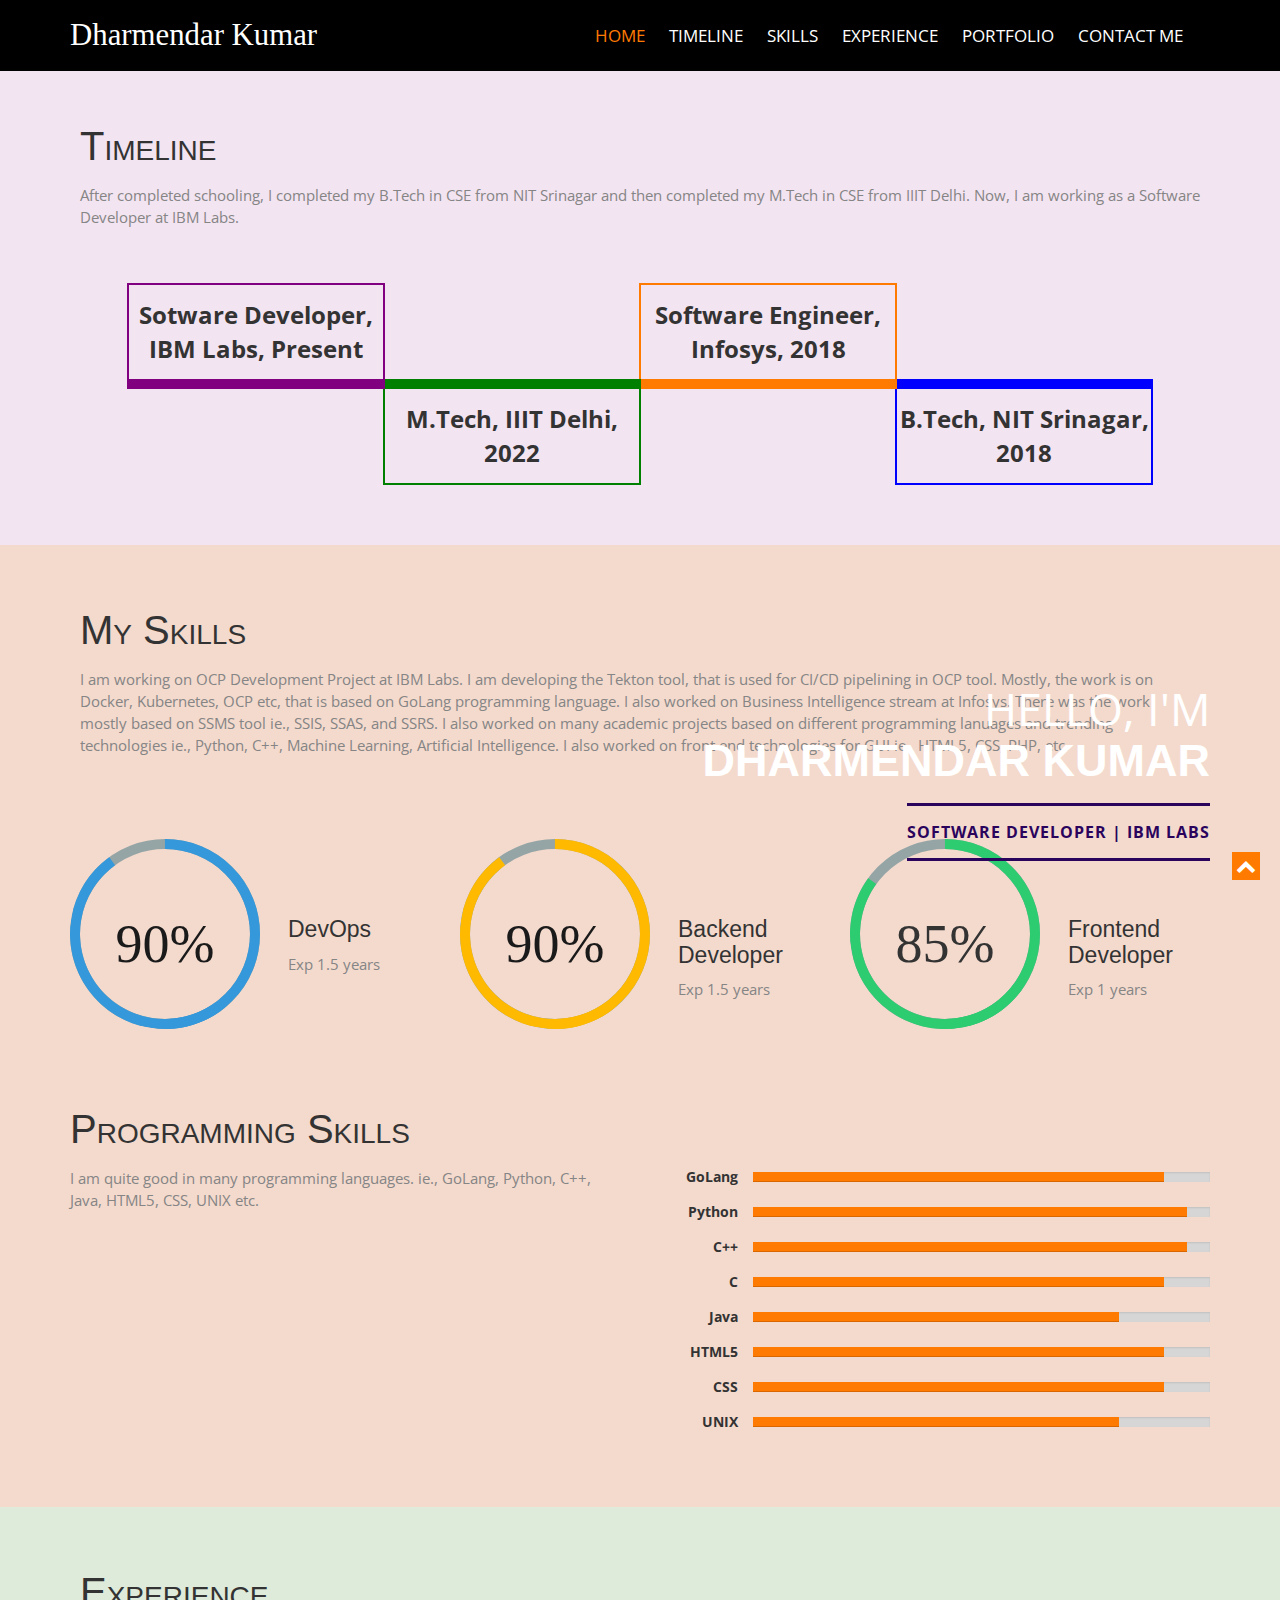
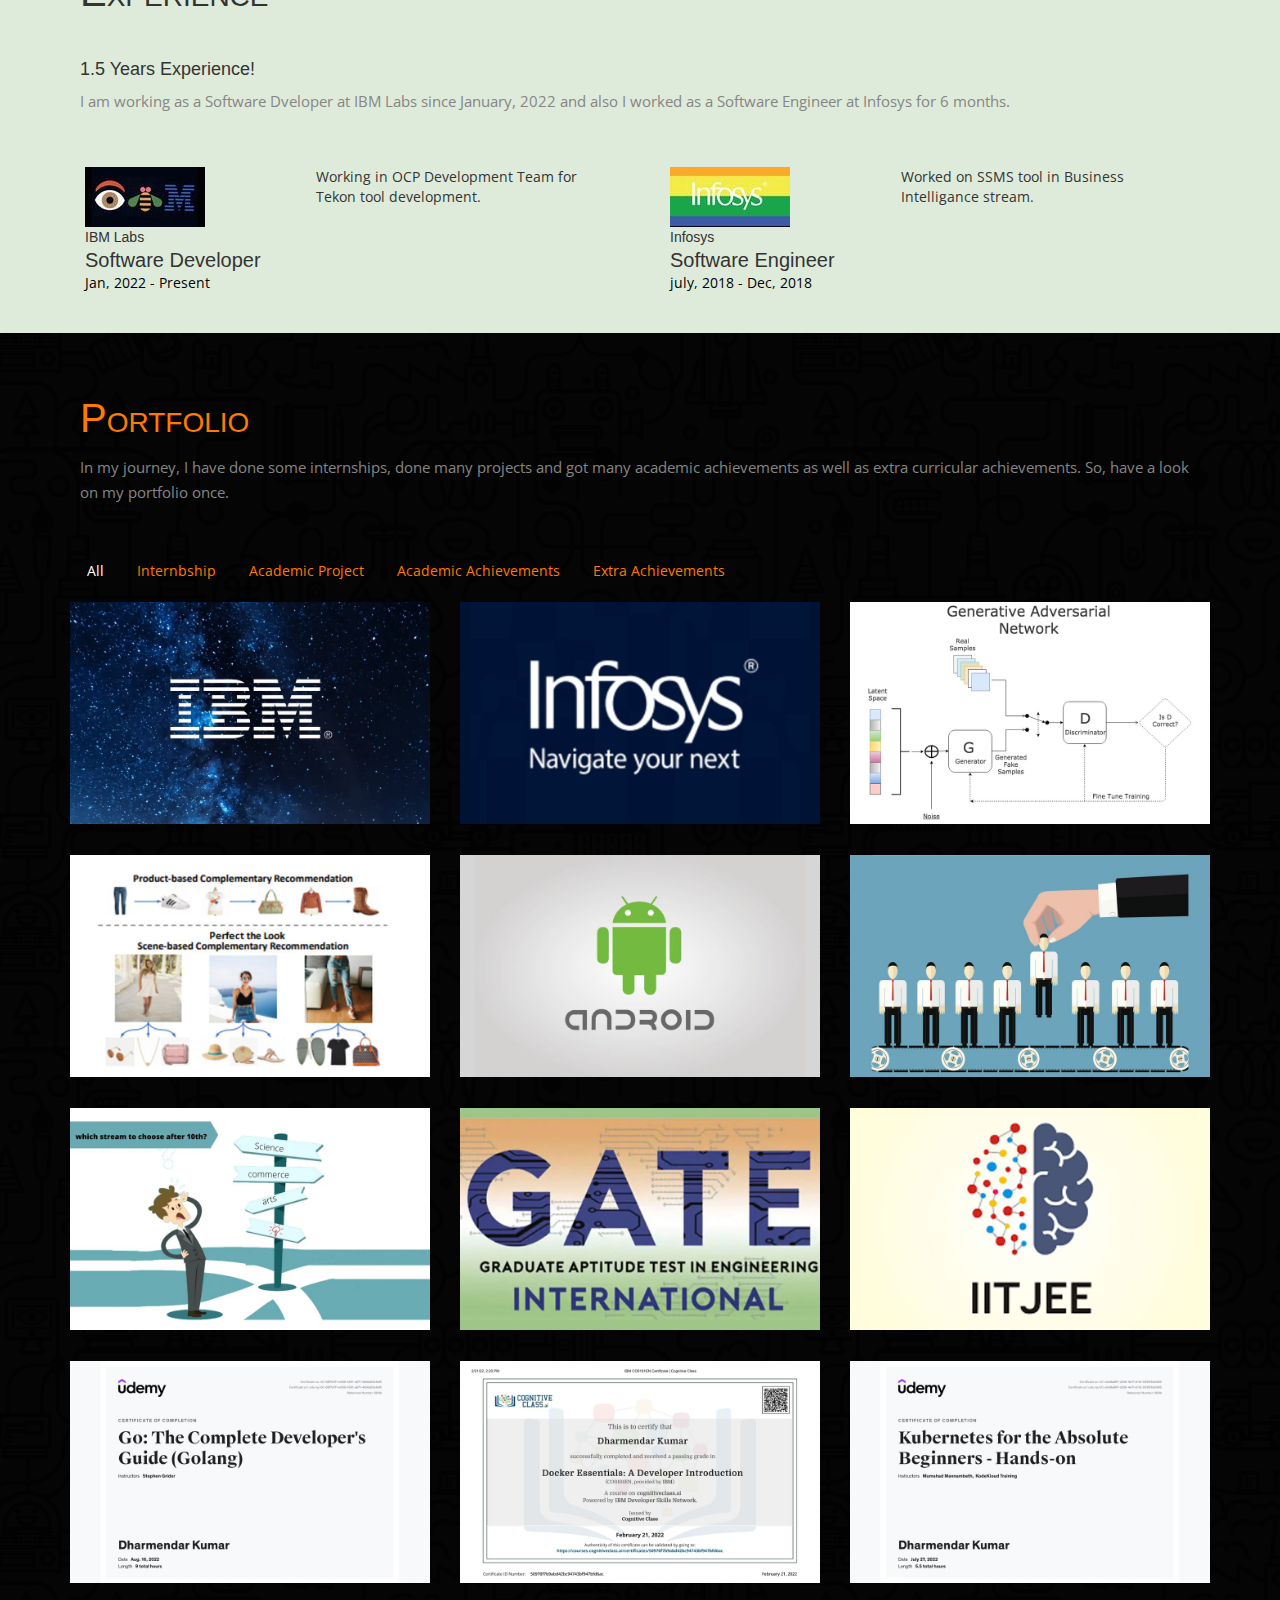
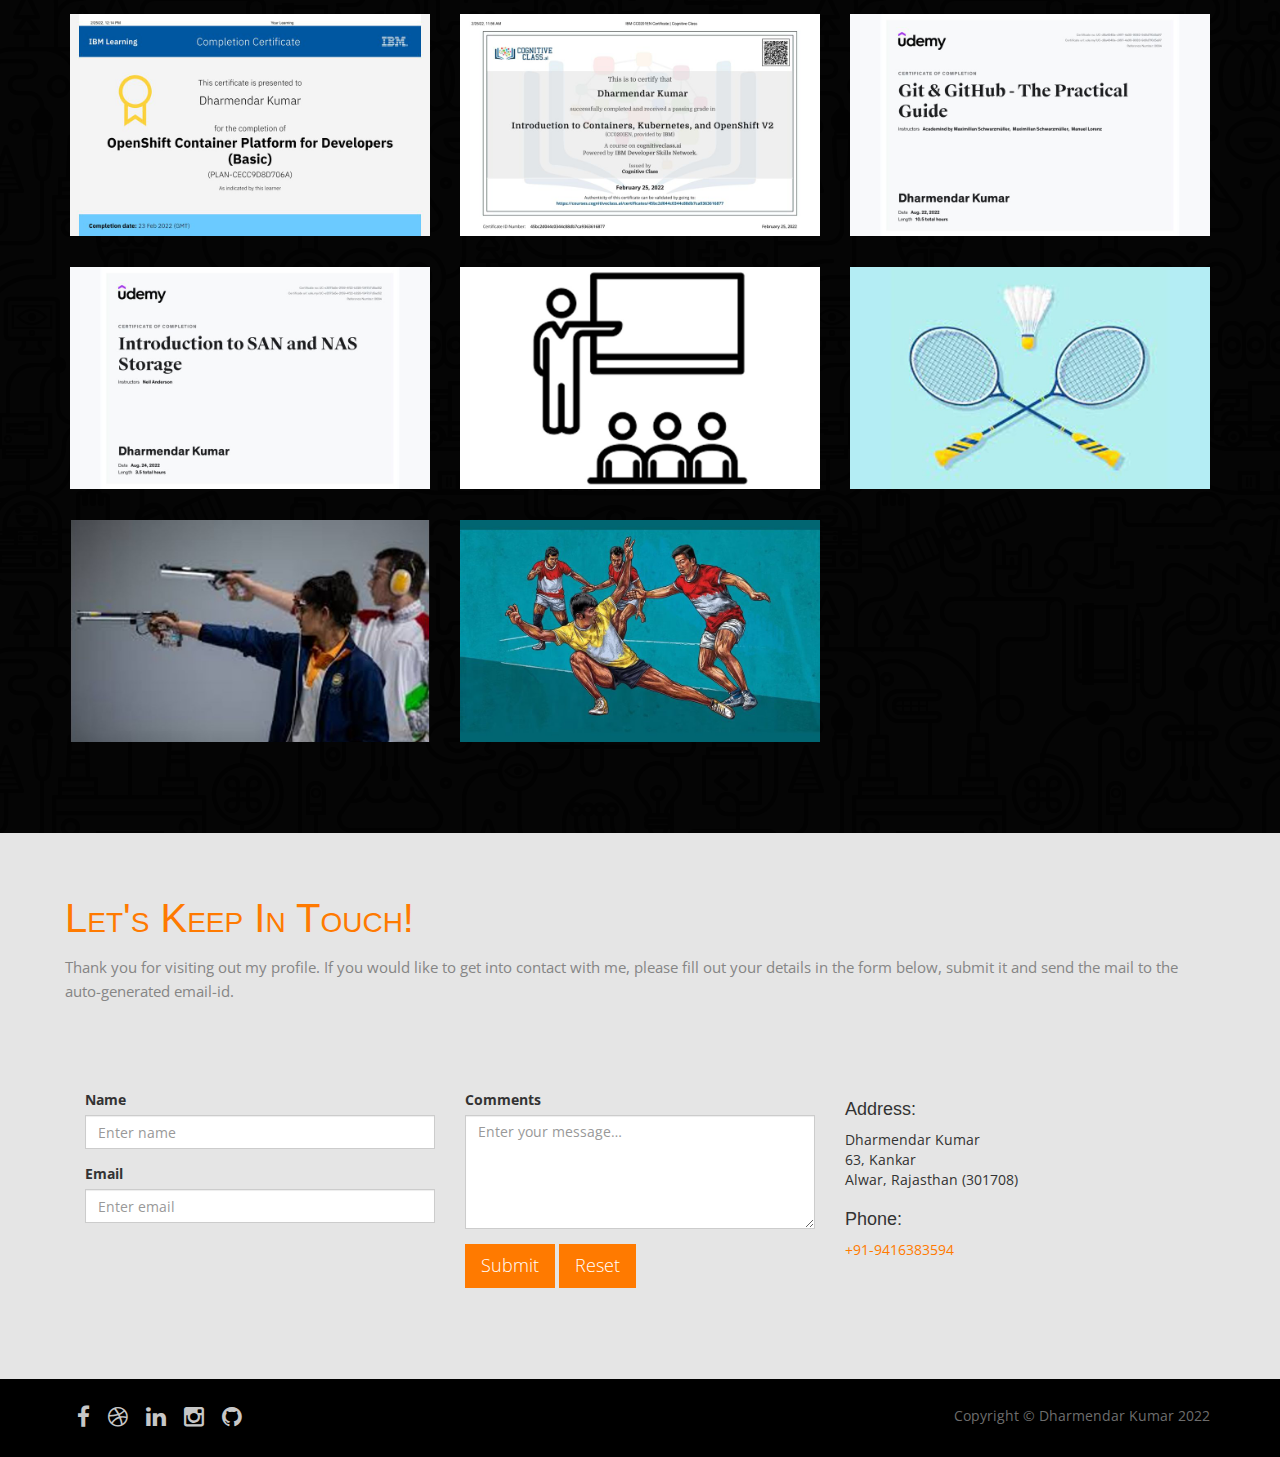
==== commit 0397e844: "changes done" ====
--- a/index.html
+++ b/index.html
@@ -230,7 +230,7 @@
       </tr>
     </table> -->
     <font font-weight:bold; size="5" face="Courier New" ><b>
-    <table style="width:100%;height:200px;text-align:center;margin:auto;border-collapse: collapse;">
+    <table style="width:90%;height:200px;text-align:center;margin:auto;border-collapse: collapse;">
       <tr style="height:100px;">
         <!-- <div class="time"> -->
         <td style="border:2px solid;border-bottom:10px solid; border-color:purple">Sotware Developer, IBM Labs, Present</td>
@@ -245,7 +245,7 @@
         <td>&nbsp;</td>
         <td style="width:25%;border:2px solid; border-color:blue">B.Tech, NIT Srinagar, 2018</td>
       </tr>
-    </table></b>>
+    </table></b>
   </font>
     <!-- <div class="row"> 
       <div class="col-md-4 tileBox"> <img src="images/dharm-removebg.png" alt="me" width="325" height="300"/> </div>
@@ -315,8 +315,8 @@
           <p>Exp 1 years</p>
         </div>
       </div>
-     
-    </div>
+    </div>
+    
     <div class="row">
       <div class="col-sm-6">
         <h2>Programming Skills</h2>
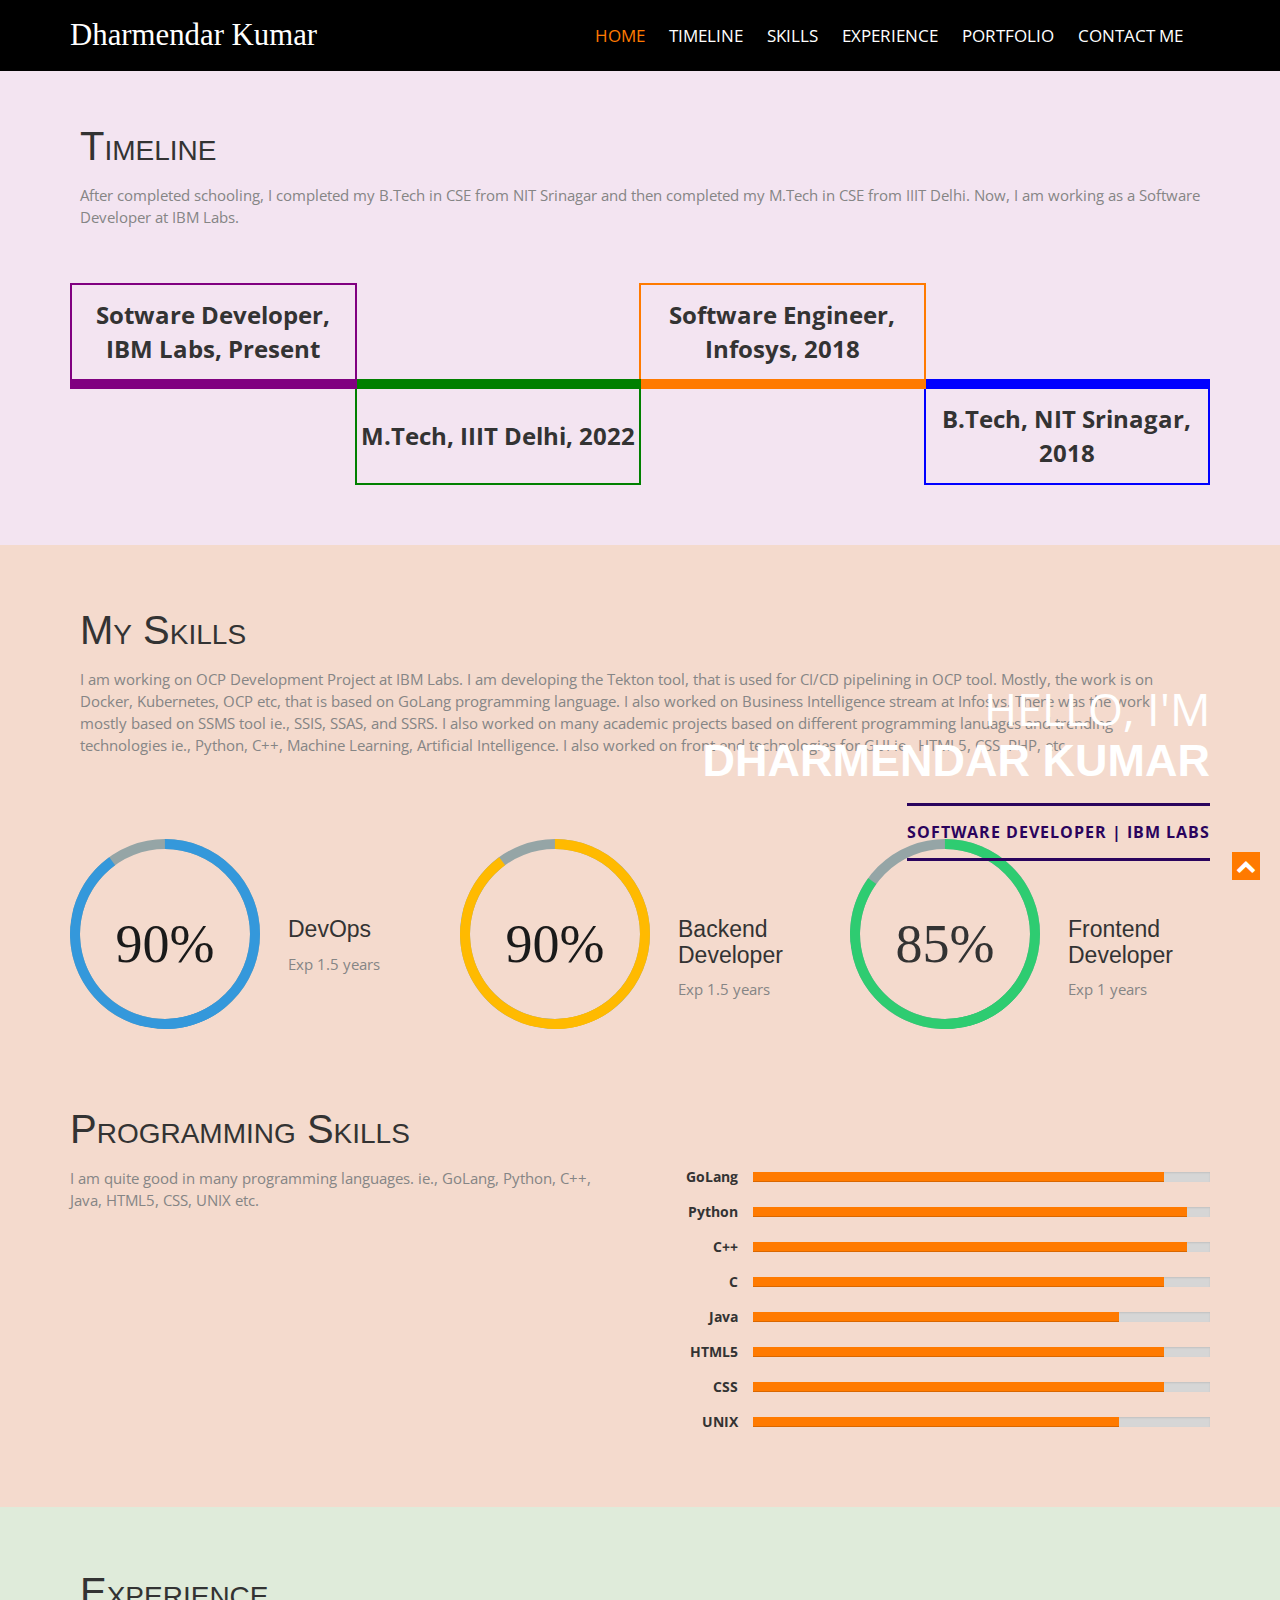
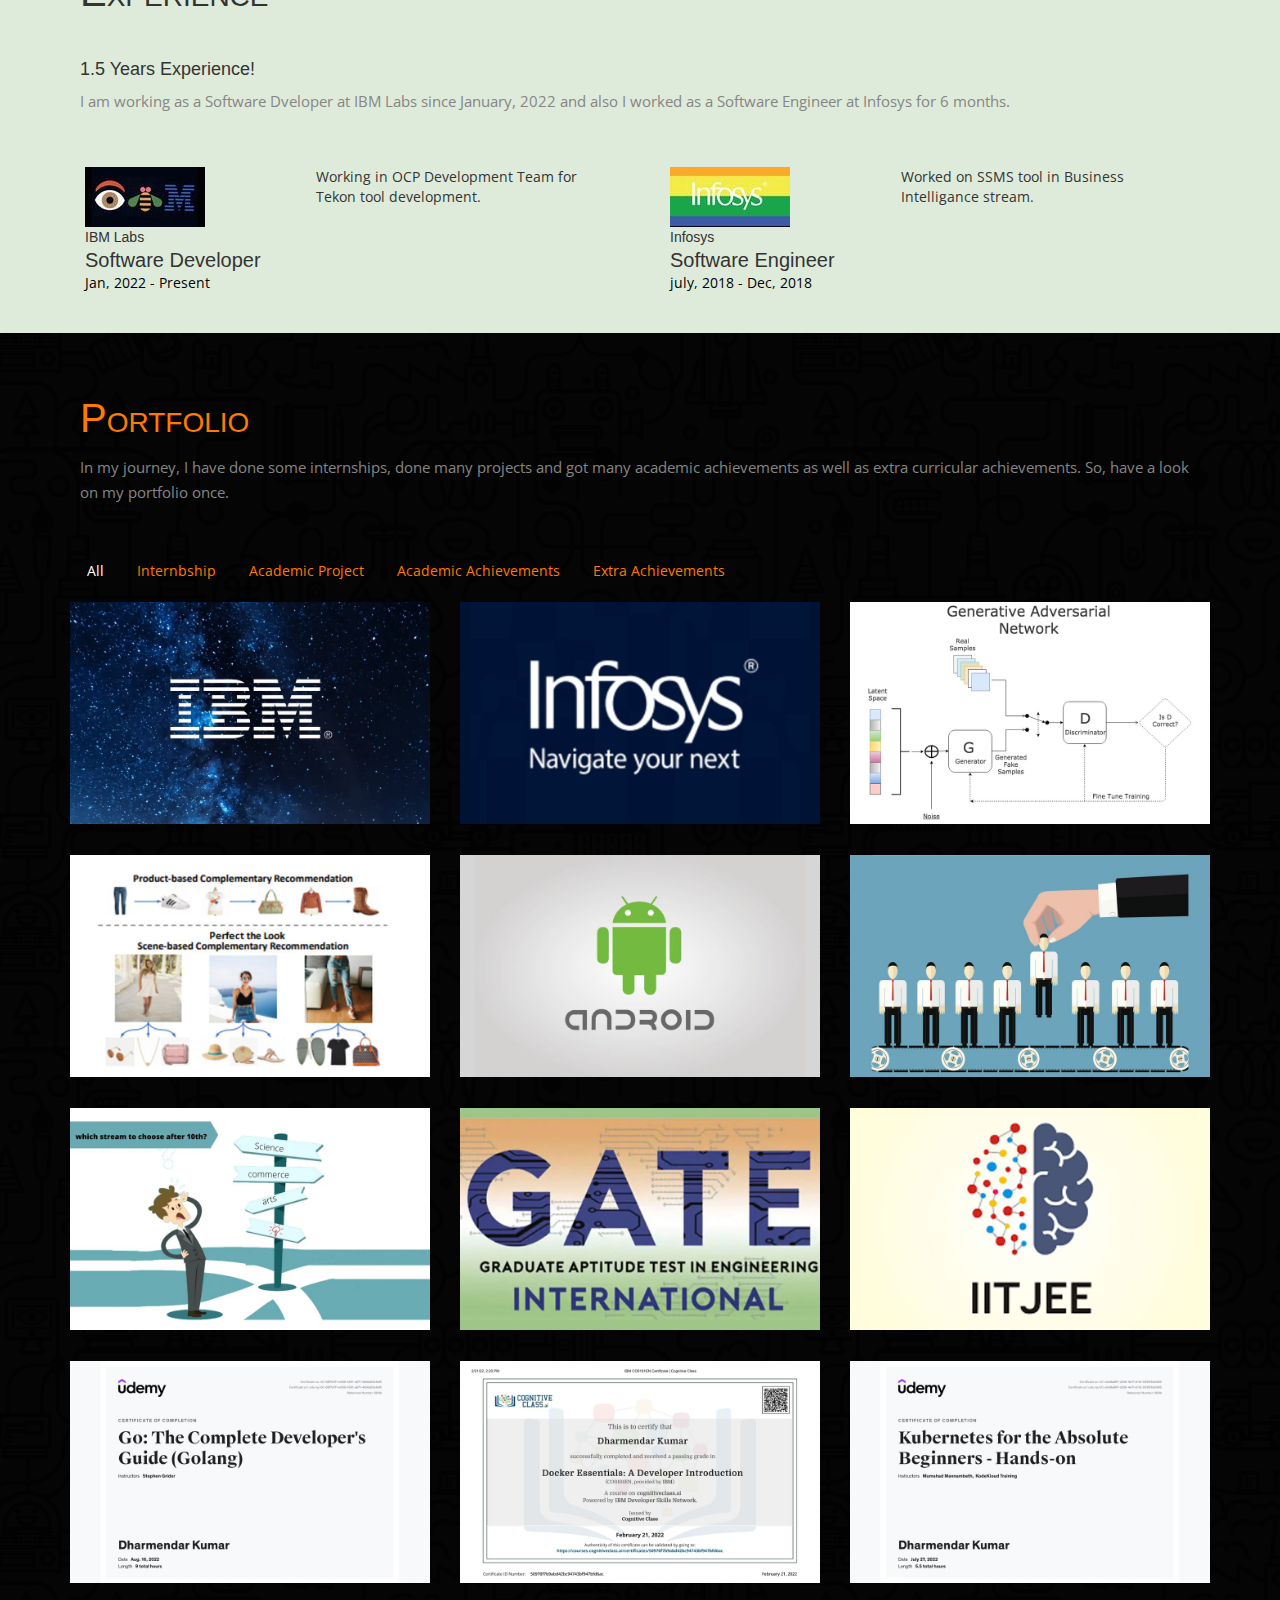
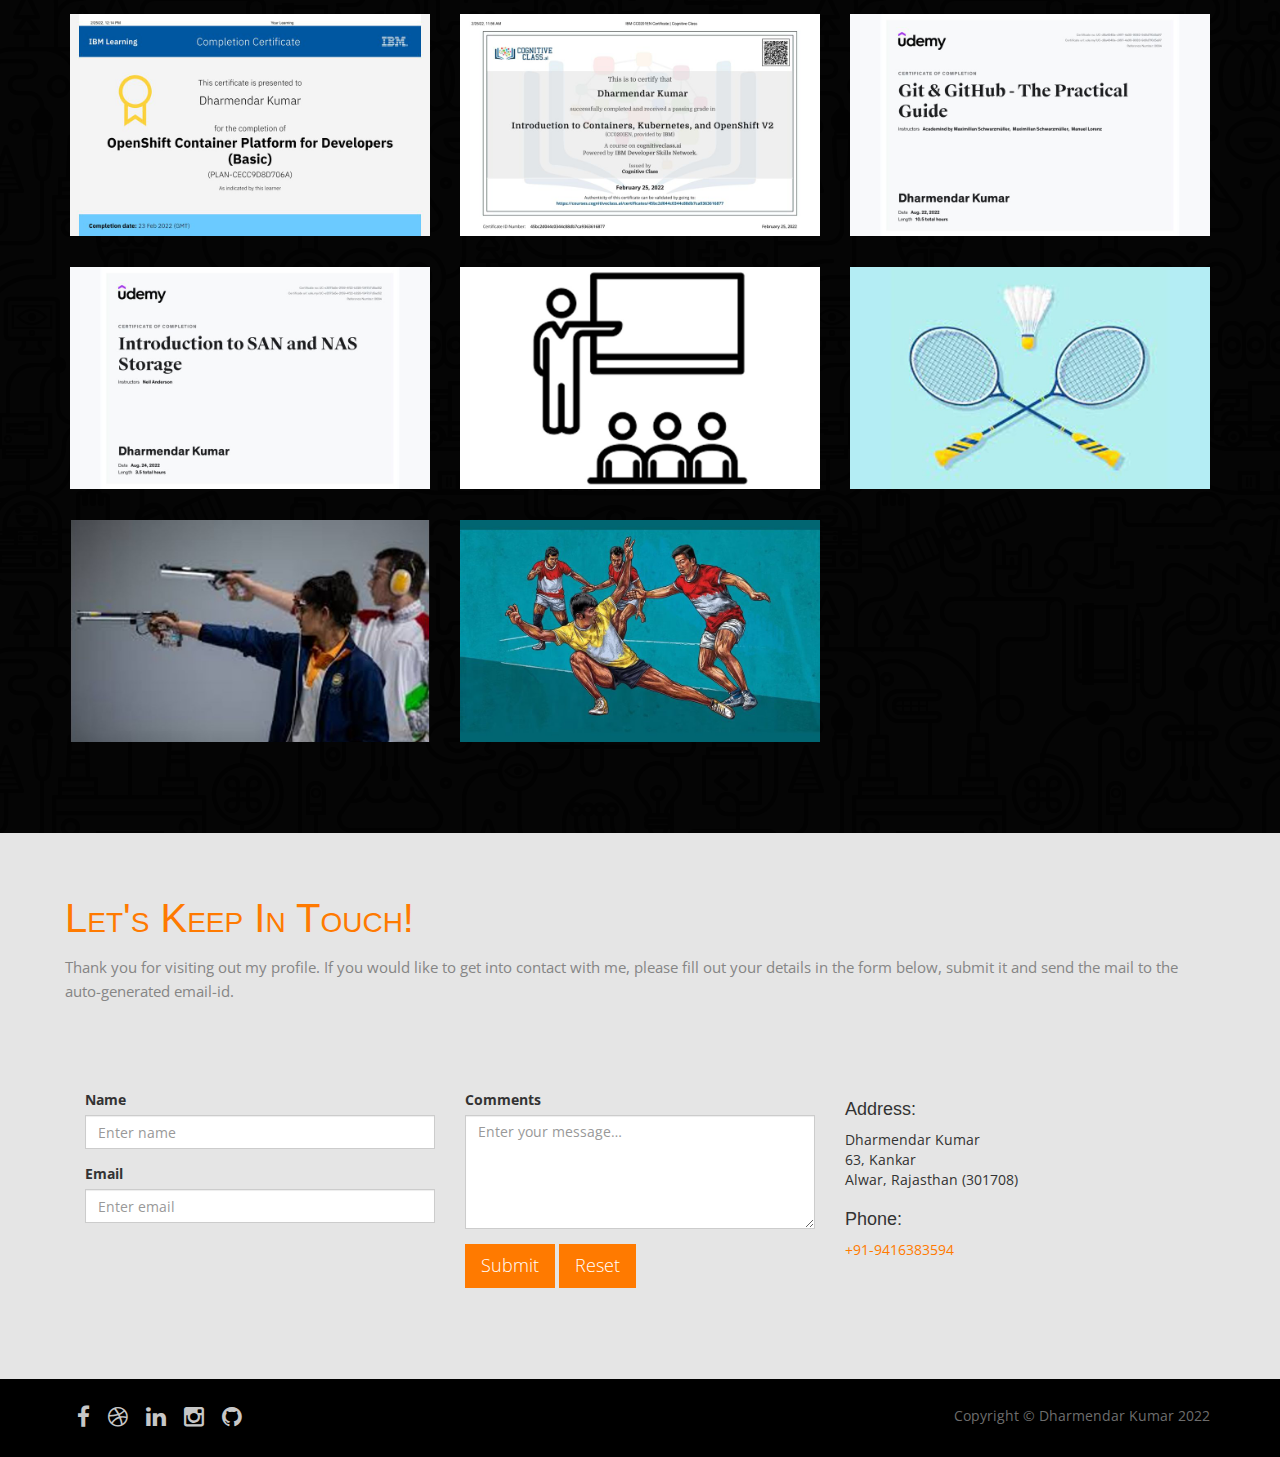
==== commit bd633acd: "changes done" ====
--- a/index.html
+++ b/index.html
@@ -230,7 +230,7 @@
       </tr>
     </table> -->
     <font font-weight:bold; size="5" face="Courier New" ><b>
-    <table style="width:90%;height:200px;text-align:center;margin:auto;border-collapse: collapse;">
+    <table style="width:100%;height:200px;text-align:center;margin:auto;border-collapse: collapse;">
       <tr style="height:100px;">
         <!-- <div class="time"> -->
         <td style="border:2px solid;border-bottom:10px solid; border-color:purple">Sotware Developer, IBM Labs, Present</td>
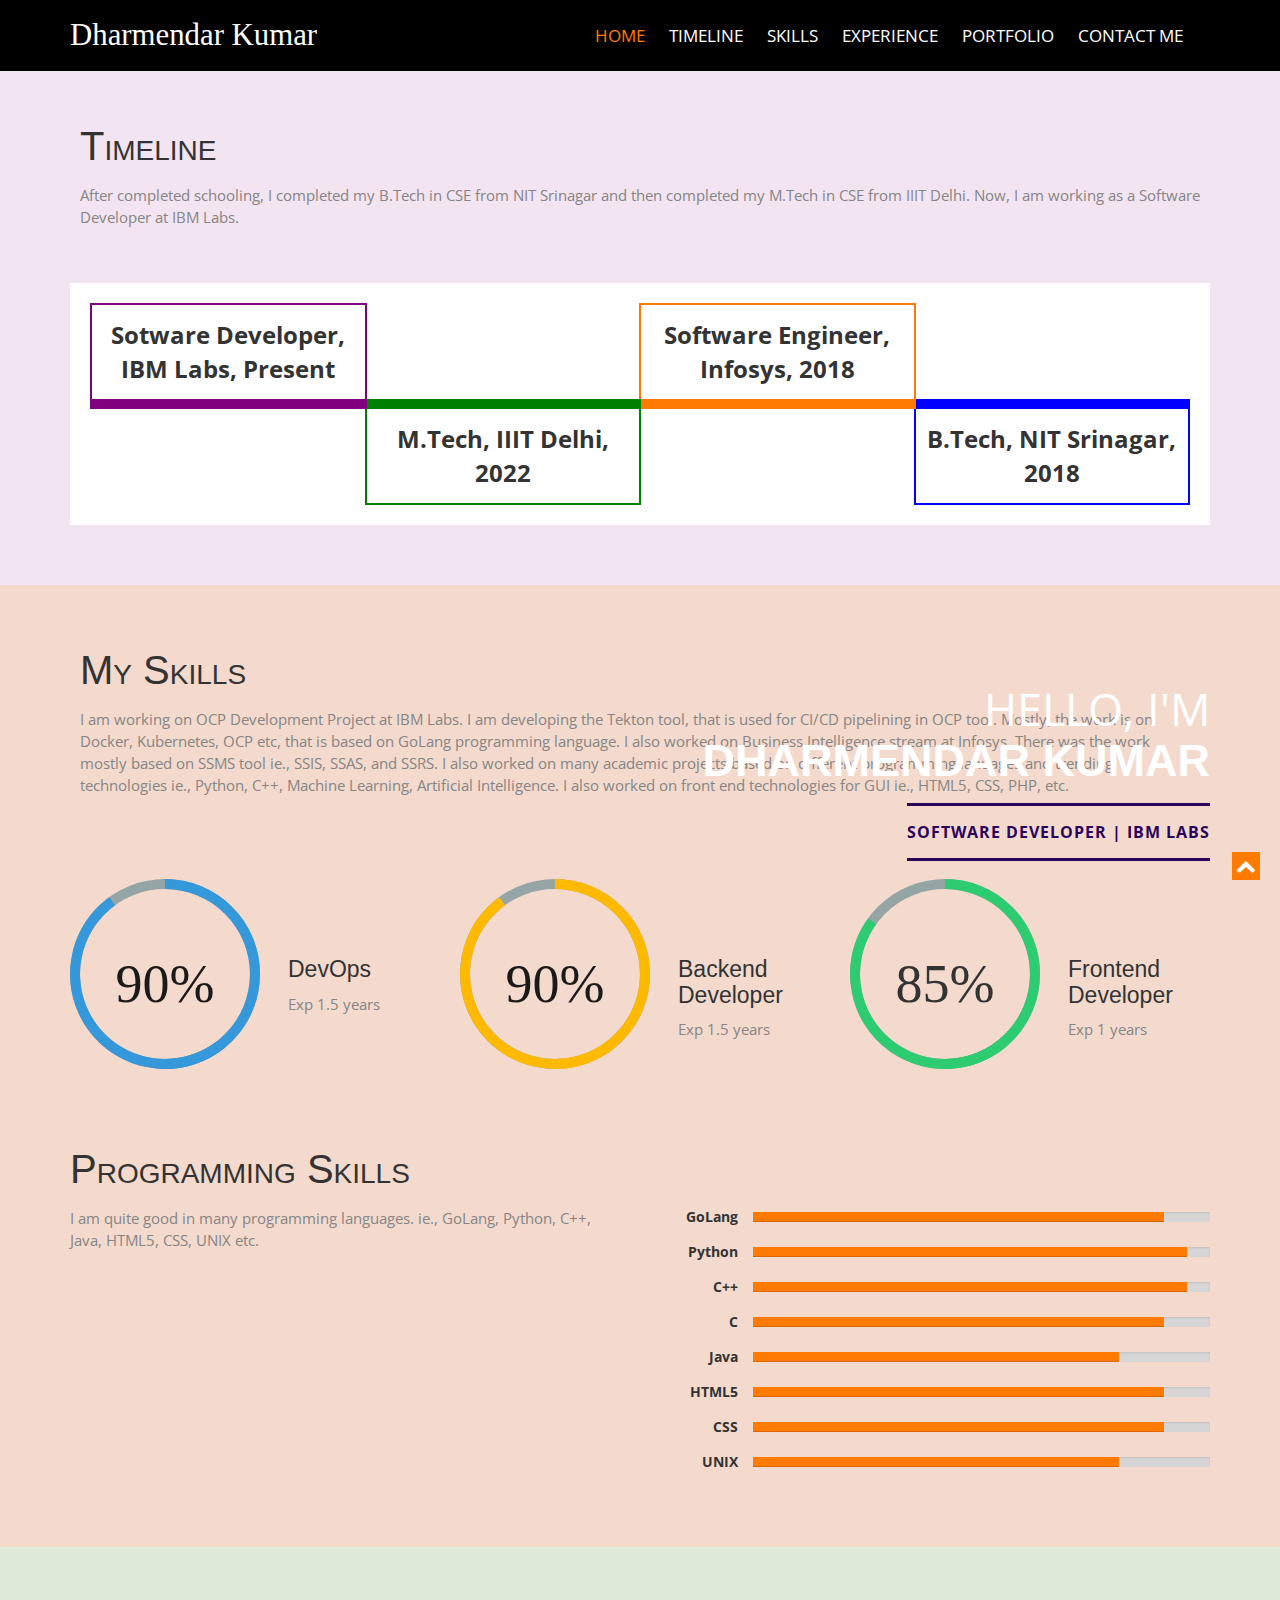
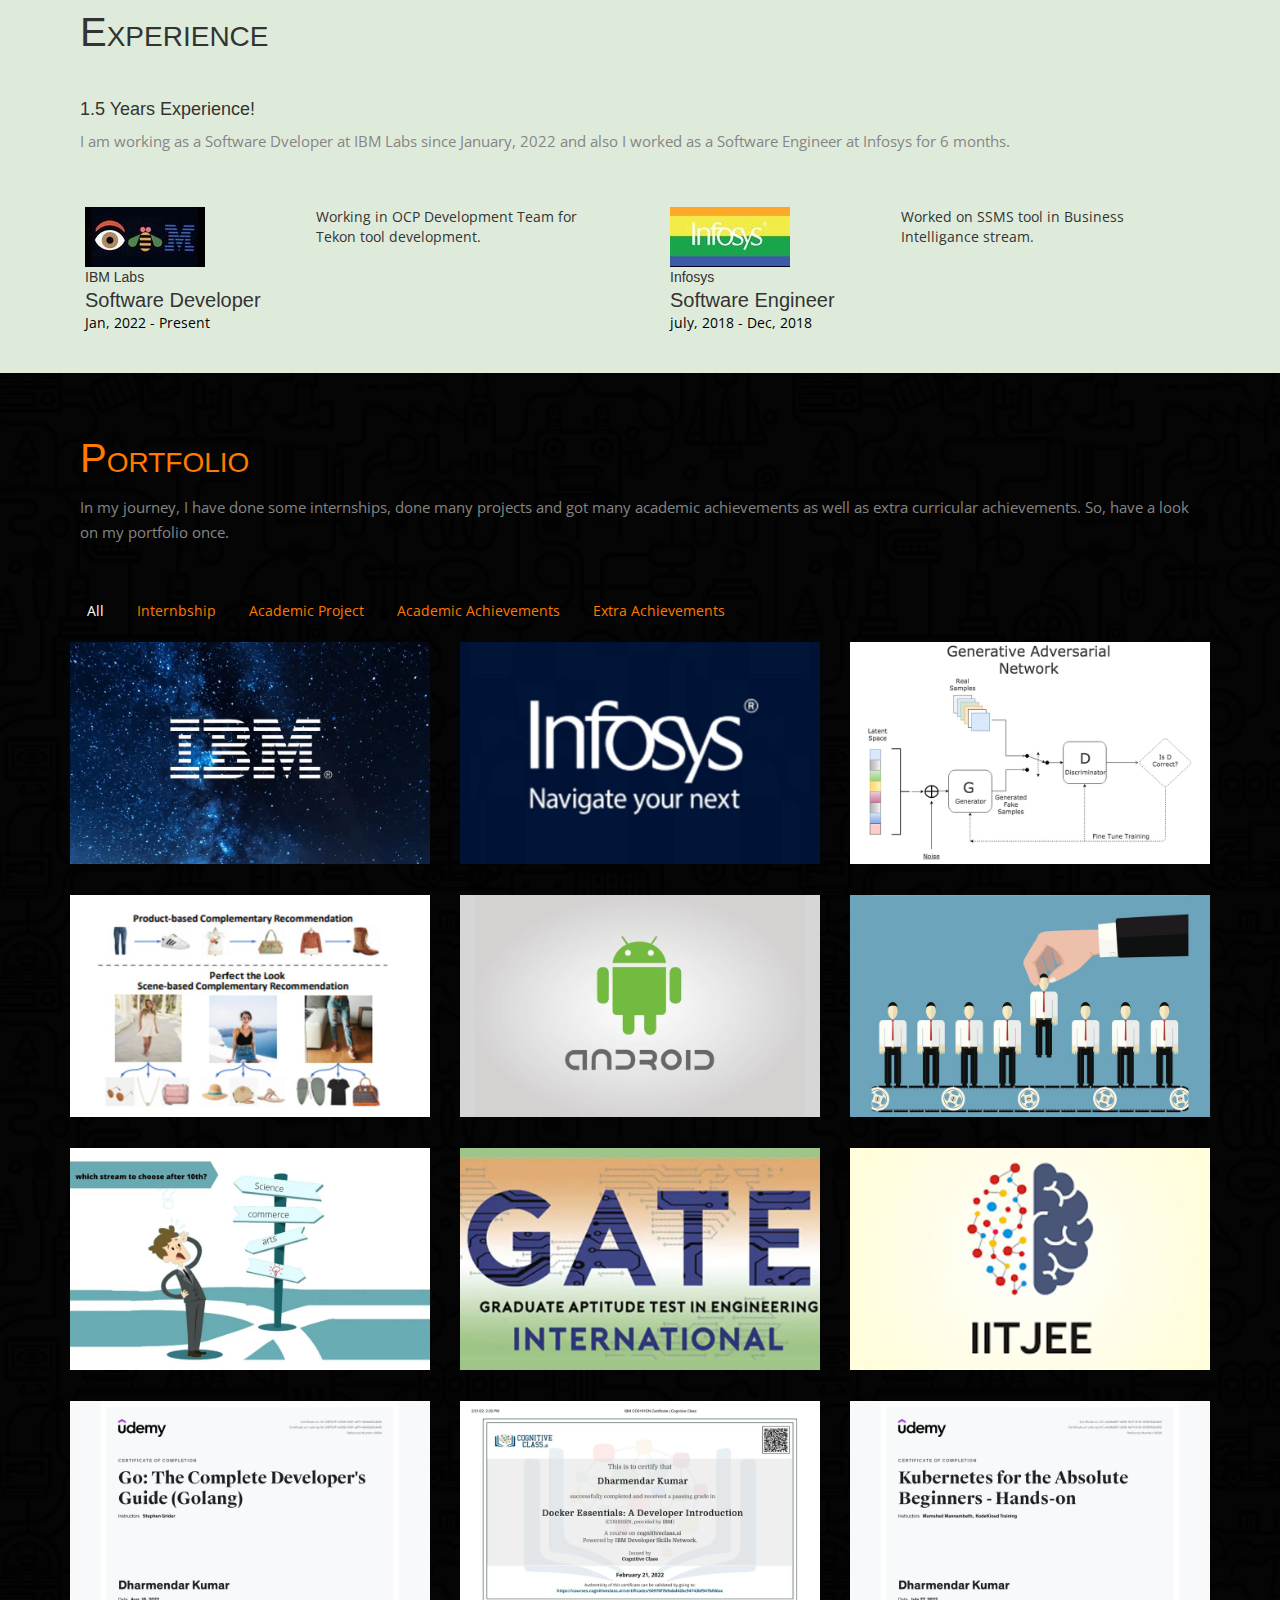
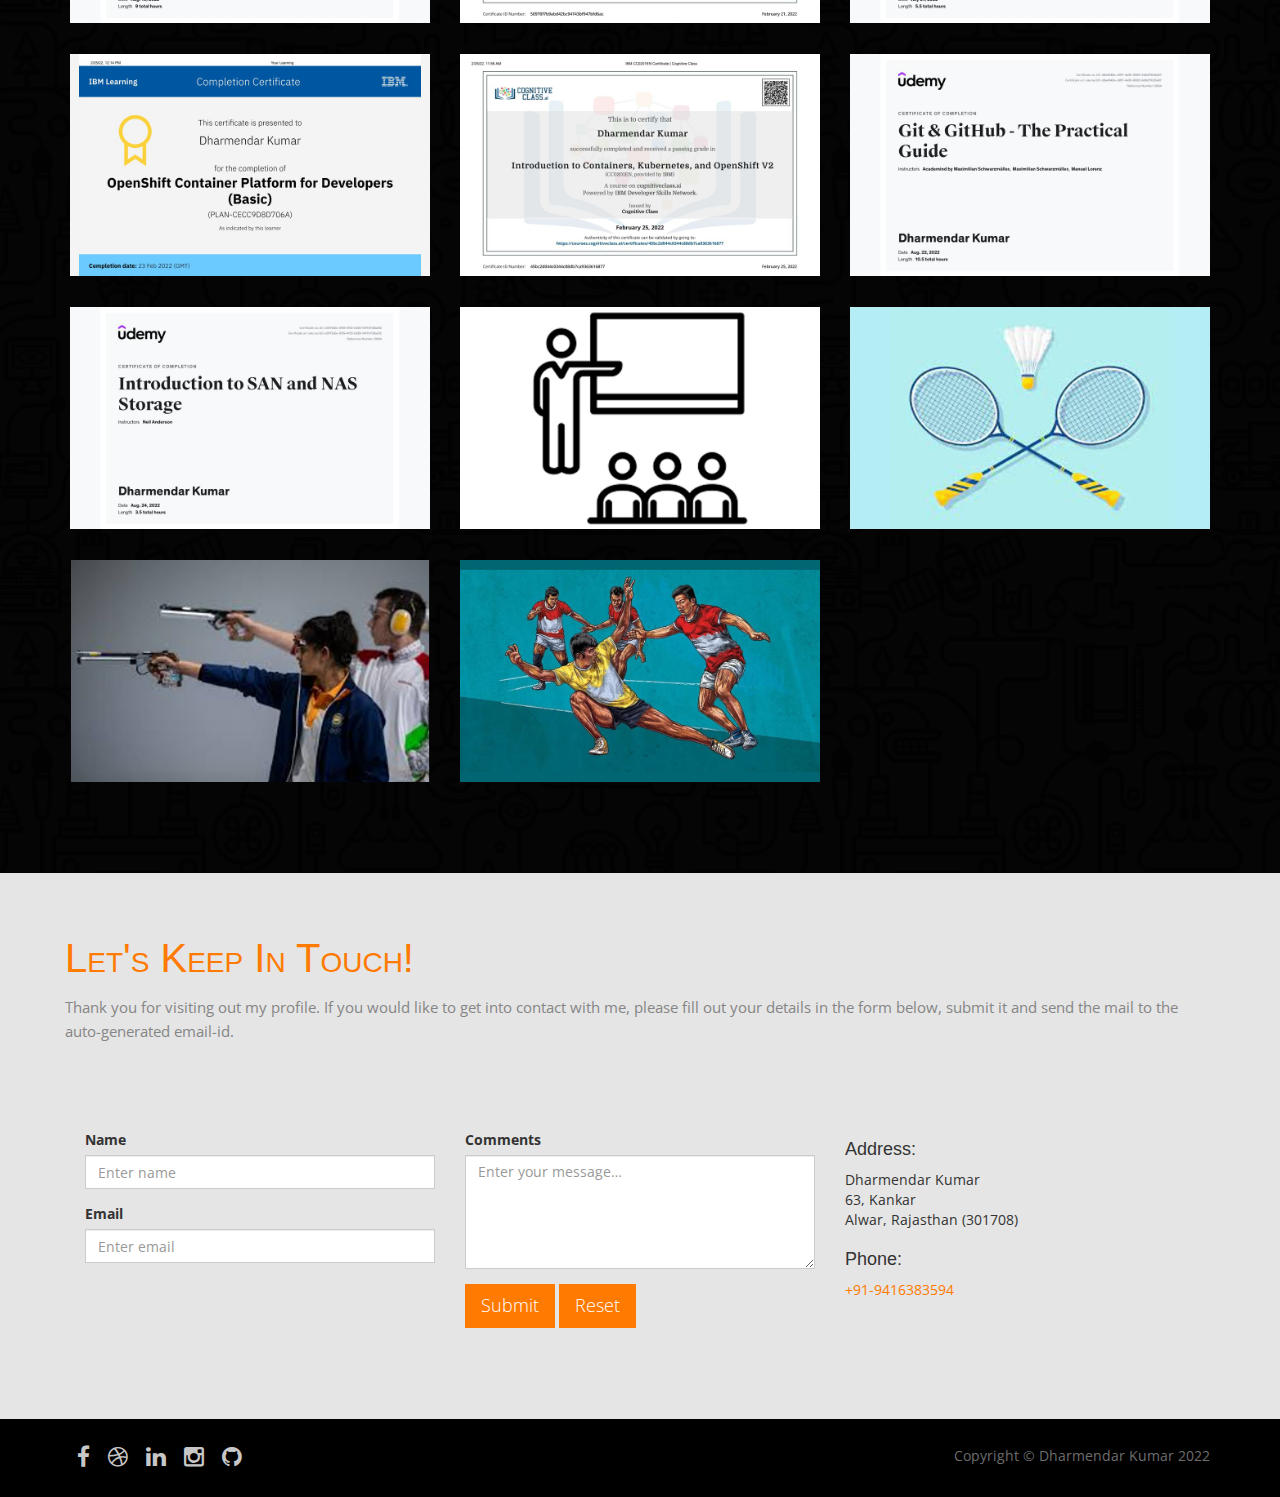
==== commit 64ae6be2: "changes done" ====
--- a/index.html
+++ b/index.html
@@ -229,6 +229,7 @@
         <td style="border:1px solid;">Software Developer IBM Labs Present</td>
       </tr>
     </table> -->
+    <div class="txtHead">
     <font font-weight:bold; size="5" face="Courier New" ><b>
     <table style="width:100%;height:200px;text-align:center;margin:auto;border-collapse: collapse;">
       <tr style="height:100px;">
@@ -247,6 +248,7 @@
       </tr>
     </table></b>
   </font>
+  </div>
     <!-- <div class="row"> 
       <div class="col-md-4 tileBox"> <img src="images/dharm-removebg.png" alt="me" width="325" height="300"/> </div>
       <div class="col-md-8 tileBox">
@@ -437,6 +439,7 @@
     <div class="col-md-7"> Worked on SSMS tool in Business Intelligance stream. </div>
   </div>
 </div>
+</div>
 </section>
 
 
--- a/css/styles.css
+++ b/css/styles.css
@@ -406,7 +406,7 @@
 	}
 #aboutUs .txtHead {
 	background: #fff;
-	padding: 20px 10px;
+	padding: 20px 20px;
 }
 #aboutUs .txtHead .fa {
 	font-size: 58px;
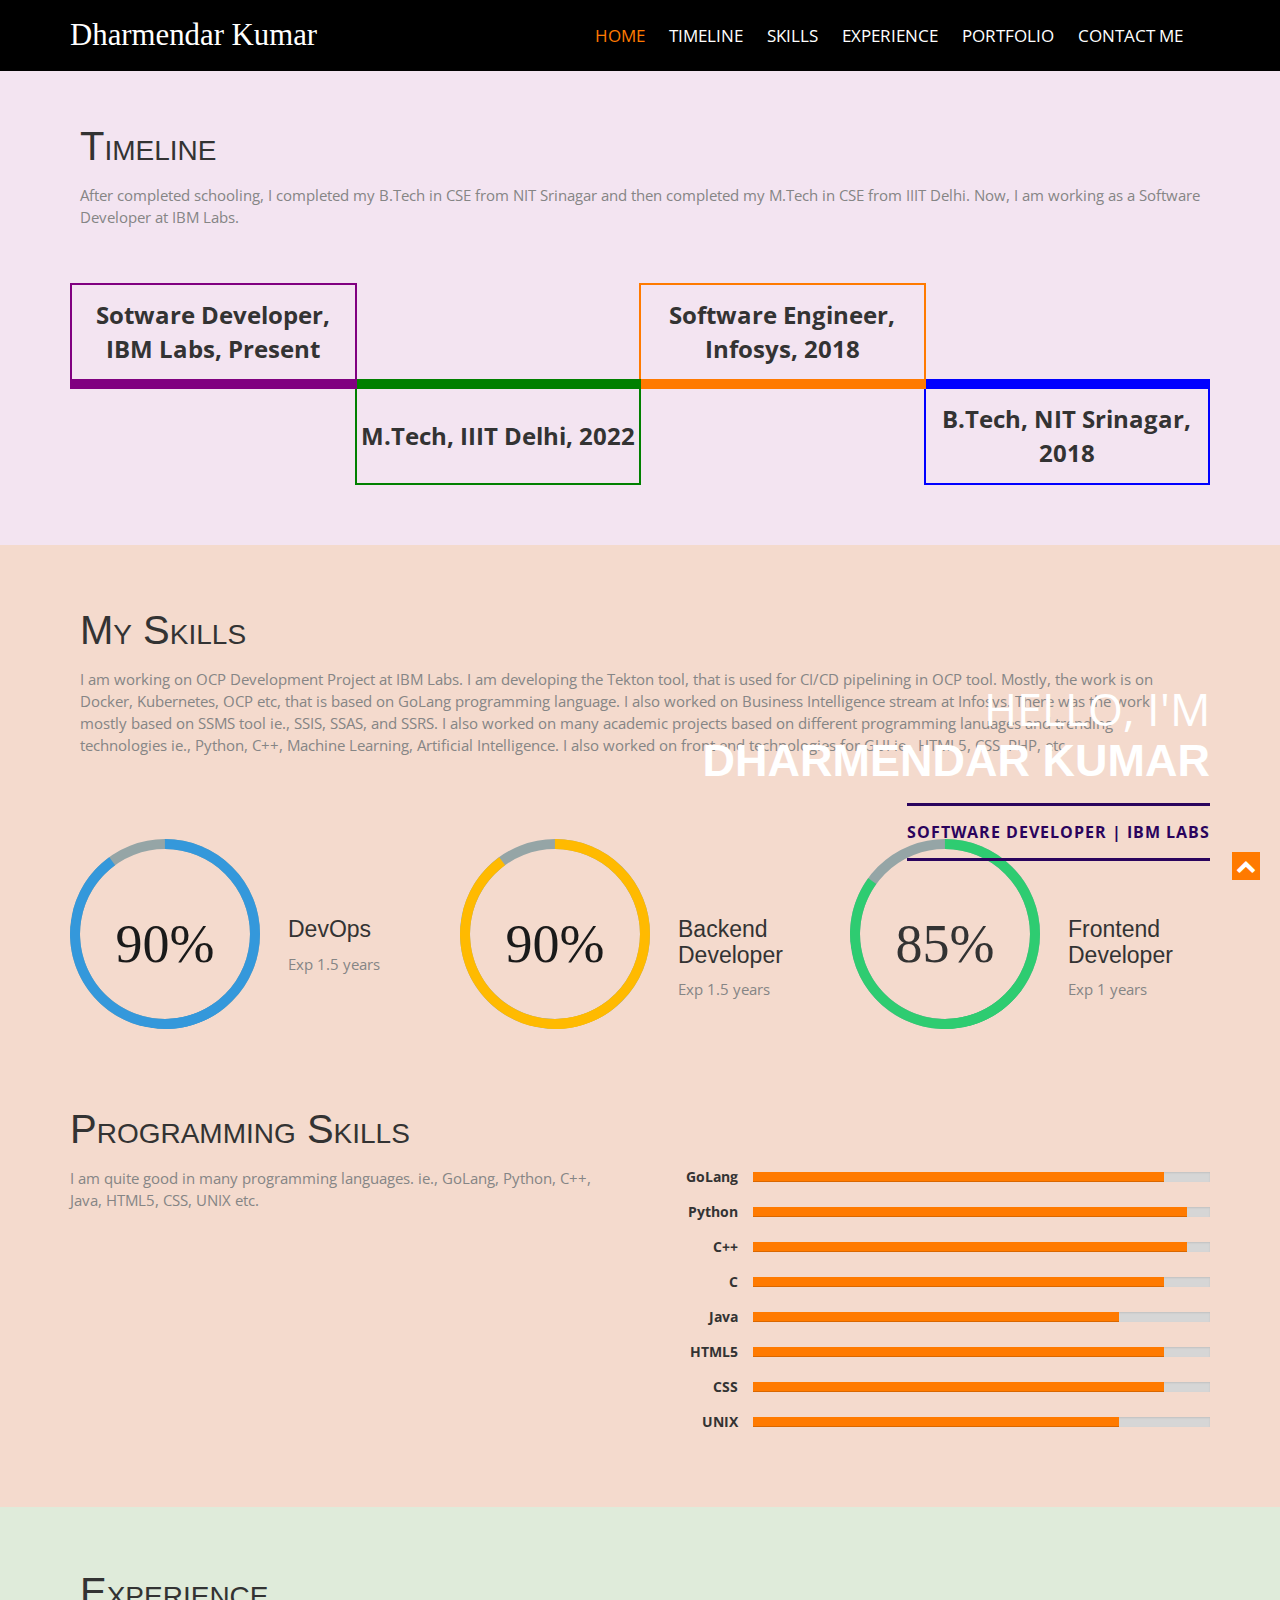
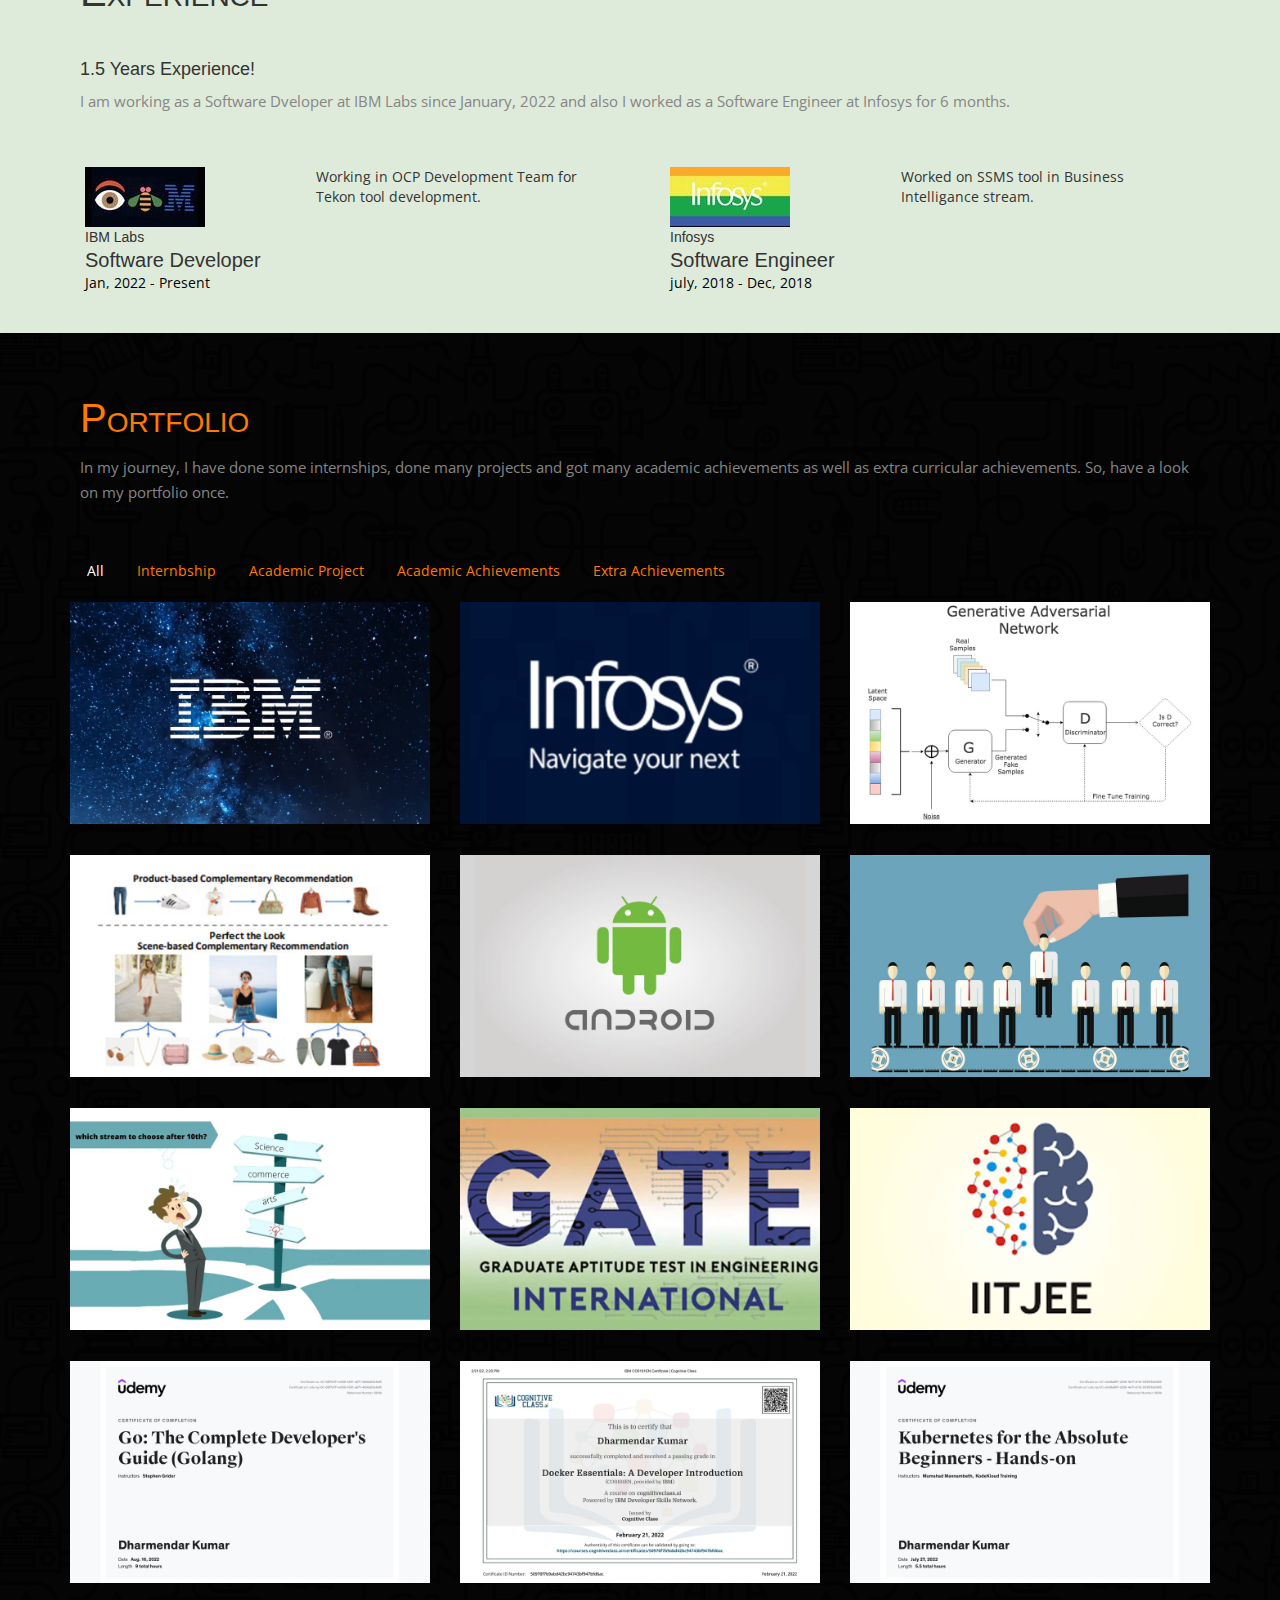
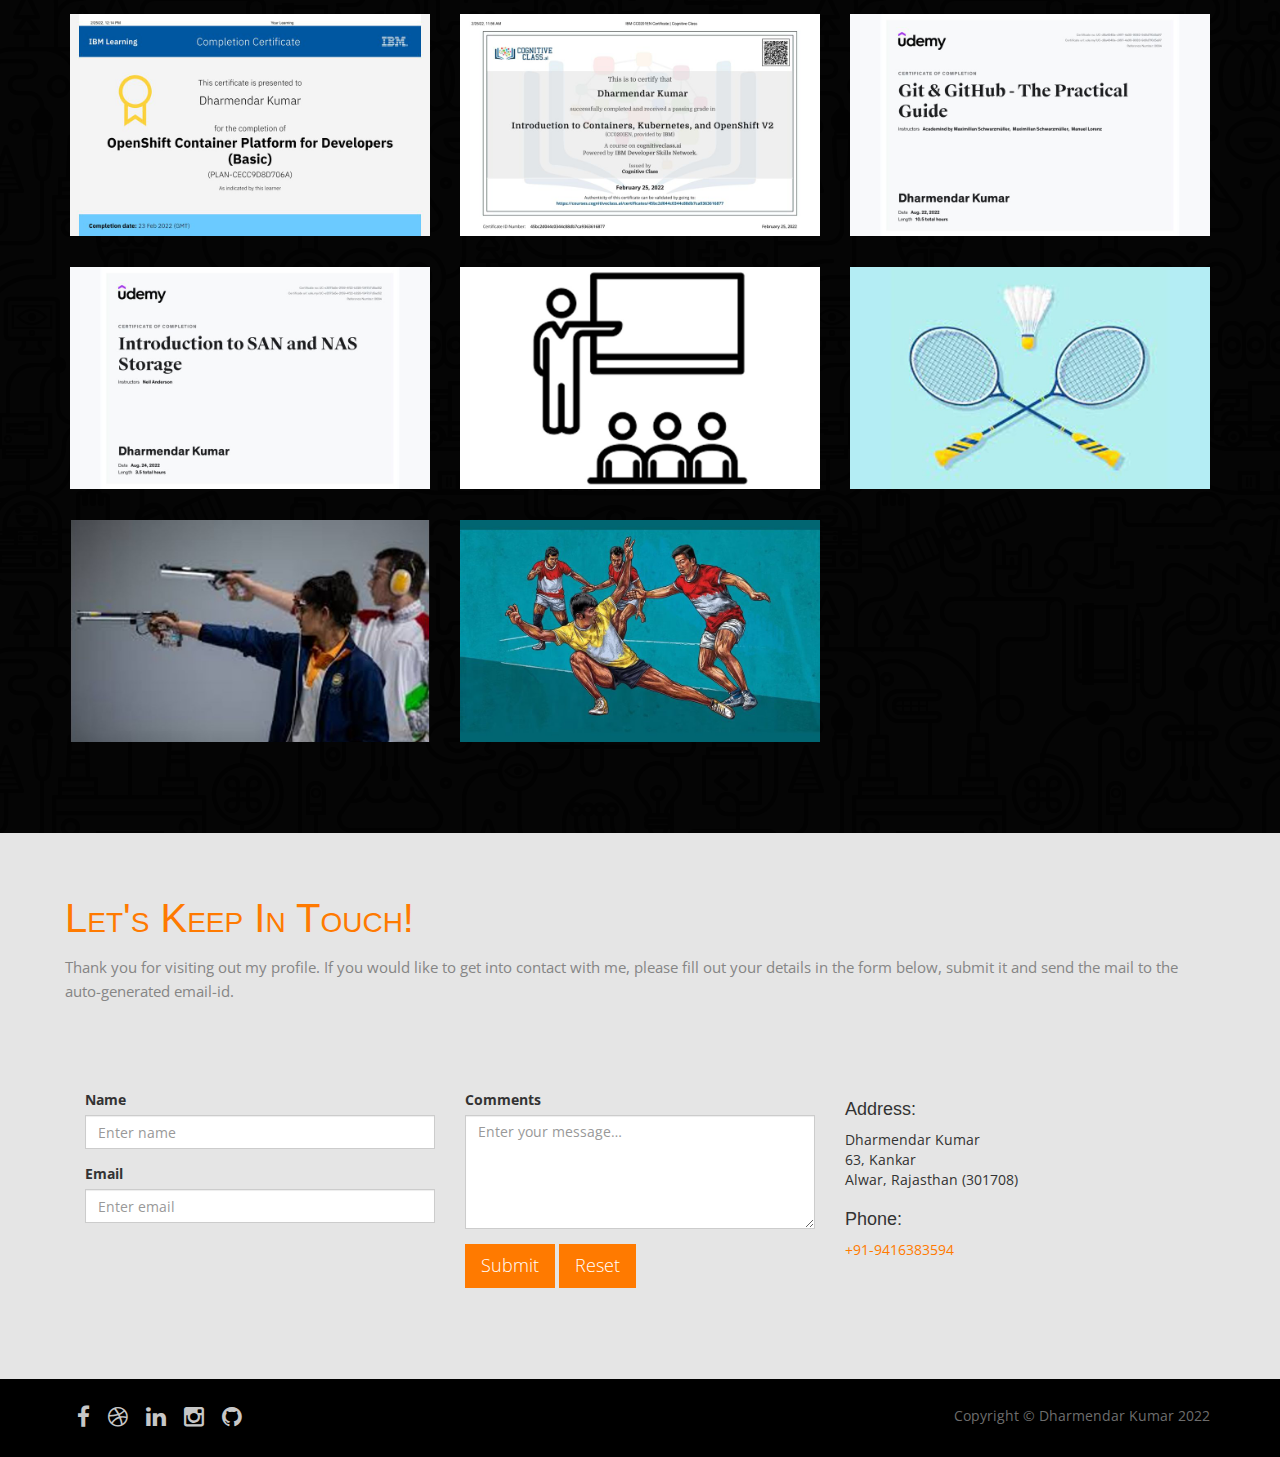
==== commit a2d8939c: "changes done" ====
--- a/index.html
+++ b/index.html
@@ -229,9 +229,9 @@
         <td style="border:1px solid;">Software Developer IBM Labs Present</td>
       </tr>
     </table> -->
-    <div class="txtHead">
+    <!-- <div class="txtHead"> -->
     <font font-weight:bold; size="5" face="Courier New" ><b>
-    <table style="width:100%;height:200px;text-align:center;margin:auto;border-collapse: collapse;">
+    <table style="width:100%;height:200px;text-align:center;border-collapse:collapse;">
       <tr style="height:100px;">
         <!-- <div class="time"> -->
         <td style="border:2px solid;border-bottom:10px solid; border-color:purple">Sotware Developer, IBM Labs, Present</td>
@@ -248,7 +248,7 @@
       </tr>
     </table></b>
   </font>
-  </div>
+  <!-- </div> -->
     <!-- <div class="row"> 
       <div class="col-md-4 tileBox"> <img src="images/dharm-removebg.png" alt="me" width="325" height="300"/> </div>
       <div class="col-md-8 tileBox">
--- a/css/styles.css
+++ b/css/styles.css
@@ -405,8 +405,8 @@
 background: #f3e4f1;
 	}
 #aboutUs .txtHead {
-	background: #fff;
-	padding: 20px 20px;
+	background: #f3e4f1;
+	padding: 0px 50px 20px 0px;
 }
 #aboutUs .txtHead .fa {
 	font-size: 58px;
